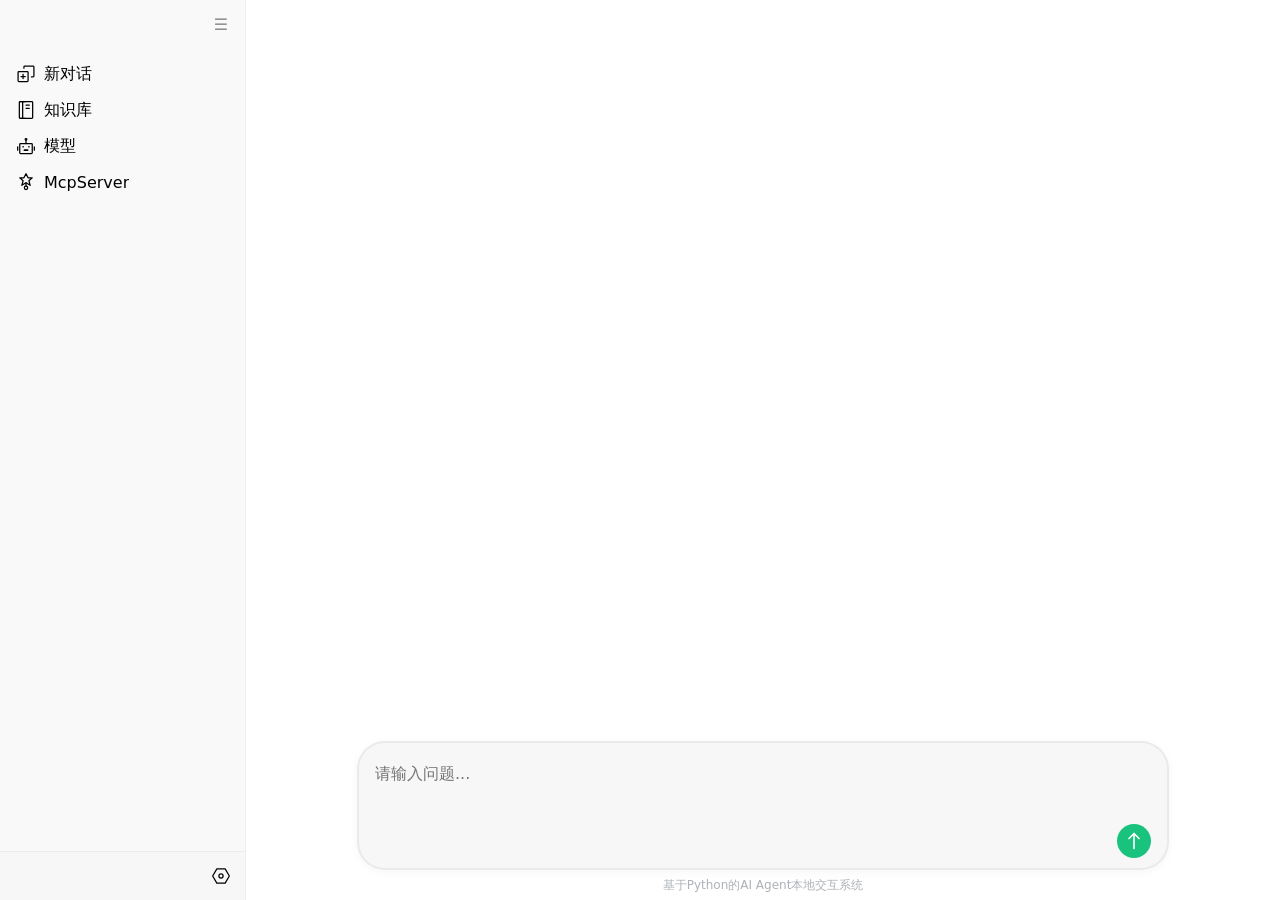
==== templates/index.html @ 68b1ca3c "优化部分前端显示" ====
<!DOCTYPE html>
<html lang="zh-CN">

<head>
    <meta charset="UTF-8">
    <meta name="viewport" content="width=device-width, initial-scale=1.0">
    <title>AI Agent本地交互系统</title>
    <style>
        body {
            margin: 0;
            font-family: system-ui, -apple-system, sans-serif;
            display: flex;
            height: 100vh;
            background: #f7f7f8;
            color: #333;
            justify-content: space-between
        }
    </style>
    
    <link rel="stylesheet" href="/static/css/index_chatset.css">
    <link rel="stylesheet" href="/static/css/index_sidebar.css">
    <link rel="stylesheet" href="/static/css/index_main.css">
    <link rel="stylesheet" href="/static/css/github-markdown.css">
    <script src="/static/js/axios.min.js"></script>
</head>

<body>

    <div class="global-setting-box" style="display: none; user-select: none;">
        <h2>全局设置</h2>
        <div id="chatset" style="flex-direction: column;">
            <div class="global-options-checkbox">
                <label class="switch">
                  <input type="checkbox" id="markdown-check">
                  <span class="slider">
                  </span>
                </label>
                Markdown渲染
            </div>
            <div class="global-options-checkbox">
                <label class="switch">
                  <input type="checkbox" id="moreinfo-check">
                  <span class="slider">
                  </span>
                </label>
                显示消息的token信息
            </div>
            <div class="global-options-checkbox">
                <label class="switch">
                  <input type="checkbox" id="knowledge-check">
                  <span class="slider">
                  </span>
                </label>
                使用本地知识库
            </div>
            <div class="global-options-checkbox">
                <label class="switch">
                  <input type="checkbox" id="tools-check">
                  <span class="slider">
                  </span>
                </label>
                使用McpServices
            </div>
            <a href="/terminal" target="_blank">打开控制台</a>
        </div>
        <div style=" position: absolute;bottom: 20px;right: 40px;display: flex;">
            <button id="setbox-cancel">返回</button>
        </div>
    </div>

    <div class="setting-box" style="display: none;">
        <h2>对话设置</h2>
        <div id="chatset">
            <div style="width: 400px;">
                <input type="text" id="session-id" style="display:none;">
                <div id="imageDiv">
                    <img id="displayImage" src="" alt="">
                </div>
                <input type="file" id="fileInput" name="image" style="display:none;" accept="image/*">
                <!-- 文本输入框 -->
                <div class="input-group">
                    <label for="task-name">名称</label>
                    <input id="task-name" type="text">
                </div>
                <!-- 多行输入框 -->
                <div class="input-group">
                    <label for="chat-input">系统提示</label>
                    <textarea id="system" maxlength="300"></textarea>
                </div>
            </div>
            <div
                style="width: 300px; padding-left: 10px; display: flex; flex-direction: column;  align-items: center; padding-top: 50px;">
                <!-- 文本输入框 -->
                <div class="input-group">
                    <label for="chat-model">模型</label>
                    <select id="chat-model" name="chat-model">

                    </select>
                </div>
    
                <div class="slider-group">
                    <div class="slider-title">上下文消息数量上限</div>
                    <div class="slider-box">
                        <input type="range" id="max-take" min="0" max="20" value="20" step="2" list="max-take-tick">
                        <datalist id="max-take-tick">
                            <option value="0"></option>
                            <option value="2"></option>
                            <option value="4"></option>
                            <option value="6"></option>
                            <option value="8"></option>
                            <option value="10"></option>
                            <option value="12"></option>
                            <option value="14"></option>
                            <option value="16"></option>
                            <option value="18"></option>
                            <option value="20"></option>
                        </datalist>
                        <input type="number" id="max-take-in" min="0" max="20" value="20" step="2">
                    </div>
                </div>
    
                <div class="slider-group">
                    <div class="slider-title">严谨与想象(Temperature)</div>
                    <div class="slider-box">
                        <input type="range" id="temperature" min="0" max="2" value="2" step="0.01" list="temperature-tick">
                        <datalist id="temperature-tick">
                            <option value="0.0" label="代码生成"></option>
                            <option value="1.0"></option>
                            <option value="1.3"></option>
                            <option value="1.5"></option>
                        </datalist>
                        <input type="number" id="temperature-in" min="0" max="2" value="2" step="0.01">
                    </div>
                </div>

                <div class="slider-group">
                    <div class="slider-title">Top P</div>
                    <div class="slider-box">
                        <input type="range" id="top-p" min="0" max="1" value="1" step="0.01">
                        <input type="number" id="top-p-in" min="0" max="1" value="1" step="0.01">
                    </div>
                </div>
            </div>
        </div>
        <div style=" position: absolute;bottom: 20px;right: 40px;display: flex;">
            <button id="setbox-cancel">取消</button>
            <button id="setbox-save">保存</button>
        </div>
    </div>

    <div class="model-setting-box" style="display: none;">
        <h2>模型设置
            <div style="padding-left: 200px;font-size: large; display: none" id="model-uuid"></div>
        </h2>
        <div id="chatset">
            <div style="width: 400px;">
                <div class="input-group">
                    <label for="model">模型</label>
                    <input id="model" type="text">
                </div>
                <div class="input-group">
                    <label for="base-url">模型地址</label>
                    <input id="base-url" type="text">
                </div>
                <div class="input-group">
                    <label for="api-key">apikey</label>
                    <input id="api-key" type="text">
                </div>
                <div class="input-group">
                    <label for="chat-input">系统提示</label>
                    <textarea id="system" maxlength="300"></textarea>
                </div>
            </div>
            <div style="width: 300px; padding-left: 10px; display: flex; flex-direction: column;  align-items: center; ">
                <div class="input-group" style="width: 200px;">
                    <label for="model-name">模型名称</label>
                    <input id="model-name" name="model-name" list="model-name-list">
                    <datalist id="model-name-list">
                        <option value="0"></option>
                        <option value="2"></option>
                    </datalist>
            
                </div>
                <div class="slider-group">
                    <div class="slider-title">上下文消息数量上限</div>
                    <div class="slider-box">
                        <input type="range" id="max-take" min="0" max="20" value="20" step="2" list="max-take-tick">
                        <datalist id="max-take-tick">
                            <option value="0"></option>
                            <option value="2"></option>
                            <option value="4"></option>
                            <option value="6"></option>
                            <option value="8"></option>
                            <option value="10"></option>
                            <option value="12"></option>
                            <option value="14"></option>
                            <option value="16"></option>
                            <option value="18"></option>
                            <option value="20"></option>
                        </datalist>
                        <input type="number" id="max-take-in" min="0" max="20" value="20" step="2">
                    </div>
                </div>
            
                <div class="slider-group">
                    <div class="slider-title">严谨与想象(Temperature)</div>
                    <div class="slider-box">
                        <input type="range" id="temperature" min="0" max="2" value="2" step="0.01" list="temperature-tick">
                        <datalist id="temperature-tick">
                            <option value="0.0" label="代码生成"></option>
                            <option value="1.0"></option>
                            <option value="1.3"></option>
                            <option value="1.5"></option>
                        </datalist>
                        <input type="number" id="temperature-in" min="0" max="2" value="2" step="0.01">
                    </div>
                </div>
            
                <div class="slider-group">
                    <div class="slider-title">Top P</div>
                    <div class="slider-box">
                        <input type="range" id="top-p" min="0" max="1" value="1" step="0.01">
                        <input type="number" id="top-p-in" min="0" max="1" value="1" step="0.01">
                    </div>
                </div>
            </div>
        </div>
        <div style=" position: absolute;bottom: 20px;right: 40px;display: flex;">
            <button id="setbox-cancel">取消</button>
            <button id="setbox-del">删除</button>
            <button id="setbox-save">保存</button>
        </div>
    </div>

    <div class="knowledge-setting-box" style="display: none;height: 500px;width: 450px;">
        <h2>知识库设置</h2>
        <div id="chatset" style="flex-direction: column;overflow-y: auto;">
            <div class="knowledge—list"> <div class="knowledge—list-content">1+1=2！</div> <button id="setbox-del">删除</button></div>
            <div class="knowledge—list"> <div class="knowledge—list-content">1+1=2！</div> <button id="setbox-del">删除</button></div>
            <div class="knowledge—list"> <div class="knowledge—list-content" contenteditable="true"> </div><button id="setbox-save">保存</button></div>
        </div>
        <div style=" position: absolute;bottom: 20px;right: 40px;display: flex;">
            <button id="setbox-cancel">取消</button>


        </div>
    </div>

    <div class="mcpserver-setting-box" style="display: none;height: 600px;width: 800px;">
        <h2>McpServers设置</h2>
        <div id="chatset" style="flex-direction: column;overflow-y: auto;padding-bottom: 10px;">
            <div id="mcp-tools-list">
                <!-- 动态加载的MCP工具列表 -->
            </div>
        </div>
        <div style="position: absolute;bottom: 20px;right: 40px;display: flex;">
            <button id="mcp-add-btn">添加服务器</button>
            <button id="mcp-reload-btn" style="display:none;">重新加载</button>
            <button id="setbox-cancel">关闭</button>
        </div>
    </div>

    <div class="mcp-add-server-box" style="display: none;height: 500px;width: 700px;">
        <h2>添加McpServers</h2>
        <div id="chatset" style="flex-direction: column;padding: 20px;padding-bottom: 80px;overflow-y: auto;overflow-x: hidden;">
            <div style="margin-bottom: 10px; color: #666; font-size: 13px;">
                请输入服务器配置JSON（示例格式）：
            </div>
            <div style="margin-bottom: 15px; padding: 10px; background: #f5f5f5; border-radius: 5px; font-size: 12px; font-family: monospace; color: #333; box-sizing: border-box;">
{<br>
&nbsp;&nbsp;"server-name": {<br>
&nbsp;&nbsp;&nbsp;&nbsp;"command": "uvx",<br>
&nbsp;&nbsp;&nbsp;&nbsp;"args": ["mcp-shell-server"],<br>
&nbsp;&nbsp;&nbsp;&nbsp;"env": {<br>
&nbsp;&nbsp;&nbsp;&nbsp;&nbsp;&nbsp;"KEY": "value"<br>
&nbsp;&nbsp;&nbsp;&nbsp;}<br>
&nbsp;&nbsp;}<br>
}
            </div>
            <textarea id="mcp-server-json" placeholder='输入JSON配置...' 
                style="width: 100%; height: 200px; padding: 10px; border: 1px solid #ccc; border-radius: 5px; font-family: monospace; font-size: 13px; resize: none; box-sizing: border-box;"></textarea>
        </div>
        <div style="position: absolute;bottom: 20px;right: 40px;display: flex;">
            <button id="mcp-add-cancel">取消</button>
            <button id="mcp-add-confirm">确认添加</button>
        </div>
    </div>

    <!-- 左侧侧栏 -->
    <div id="sidebar">
        <header>
            <div class="sidebar-btn-hover" id="toggle-btn">☰</div>
        </header>

        <div class="sidebar-component-library">
            <a id="new-chat" class="sidebar-btn-hover sidebar-entry" href="/chat/new">
                <div class="sidebar-entry-svg">
                    <svg width="20" height="20" viewBox="0 0 48 48" fill="none"
                        xmlns="http://www.w3.org/2000/svg">
                        <path d="M19 10V7C19 5.89543 19.8954 5 21 5H41C42.1046 5 43 5.89543 43 7V29C43 30.1046 42.1046 31 41 31H37"
                            stroke="#000000" stroke-width="3" stroke-linecap="round" stroke-linejoin="round" />
                        <rect x="5" y="18" width="24" height="24" rx="2" fill="none" stroke="#000000" stroke-width="3"
                            stroke-linecap="round" stroke-linejoin="round" />
                        <path d="M17 25V35" stroke="#000000" stroke-width="3" stroke-linecap="round" stroke-linejoin="round" />
                        <path d="M12 30H22" stroke="#000000" stroke-width="3" stroke-linecap="round" stroke-linejoin="round" />
                    </svg>
                </div>
                <div style="padding-left: 8px;"></div>
                <div class="sidebar-entry-txt">新对话</div>
            </a>

            <a id="knowledge-setting" class="sidebar-btn-hover sidebar-entry" href="/knowledge">
                <div class="sidebar-entry-svg">
                    <svg width="20" height="20" viewBox="0 0 48 48" fill="none" xmlns="http://www.w3.org/2000/svg"><path d="M8 6C8 4.89543 8.89543 4 10 4H38C39.1046 4 40 4.89543 40 6V42C40 43.1046 39.1046 44 38 44H10C8.89543 44 8 43.1046 8 42V6Z" fill="none" stroke="#000000" stroke-width="3" stroke-linejoin="round"/><path d="M16 4V44" stroke="#000000" stroke-width="3" stroke-linecap="round" stroke-linejoin="round"/><path d="M24 12H32" stroke="#000000" stroke-width="3" stroke-linecap="round" stroke-linejoin="round"/><path d="M24 20H32" stroke="#000000" stroke-width="3" stroke-linecap="round" stroke-linejoin="round"/><path d="M10 4H22" stroke="#000000" stroke-width="3" stroke-linecap="round" stroke-linejoin="round"/><path d="M10 44H22" stroke="#000000" stroke-width="3" stroke-linecap="round" stroke-linejoin="round"/></svg>
                </div>
                <div style="padding-left: 8px;"></div>
                <div class="sidebar-entry-txt">知识库</div>
            </a>

            <a id="model-setting" class="sidebar-btn-hover sidebar-entry" href="/model">
                <div class="sidebar-entry-svg">
                    <svg width="20" height="20" viewBox="0 0 48 48" fill="none"
                        xmlns="http://www.w3.org/2000/svg">
                        <rect x="9" y="18" width="30" height="24" rx="2" fill="none" stroke="#000000" stroke-width="3" />
                        <circle cx="17" cy="26" r="2" fill="#000000" />
                        <circle cx="31" cy="26" r="2" fill="#000000" />
                        <path
                            d="M20 32C18.8954 32 18 32.8954 18 34C18 35.1046 18.8954 36 20 36V32ZM28 36C29.1046 36 30 35.1046 30 34C30 32.8954 29.1046 32 28 32V36ZM20 36H28V32H20V36Z"
                            fill="#000000" />
                        <path d="M24 10V18" stroke="#000000" stroke-width="3" stroke-linecap="round" stroke-linejoin="round" />
                        <path d="M4 26V34" stroke="#000000" stroke-width="3" stroke-linecap="round" stroke-linejoin="round" />
                        <path d="M44 26V34" stroke="#000000" stroke-width="3" stroke-linecap="round" stroke-linejoin="round" />
                        <circle cx="24" cy="8" r="2" stroke="#000000" stroke-width="3" />
                    </svg>
                </div>
                <div style="padding-left: 8px;"></div>
                <div class="sidebar-entry-txt">模型</div>
            </a>

            <a id="mcpserver-setting" class="sidebar-btn-hover sidebar-entry" href="/mcpserver">
                <div class="sidebar-entry-svg">
                    <svg width="20" height="20" viewBox="0 0 48 48" fill="none" xmlns="http://www.w3.org/2000/svg">
                        <path d="M24 4L29 14H39L31 21L34 32L24 26L14 32L17 21L9 14H19L24 4Z" fill="none" stroke="#000000" stroke-width="3" stroke-linejoin="round"/>
                        <circle cx="24" cy="38" r="4" fill="none" stroke="#000000" stroke-width="3"/>
                        <path d="M24 34V26" stroke="#000000" stroke-width="3" stroke-linecap="round"/>
                    </svg>
                </div>
                <div style="padding-left: 8px;"></div>
                <div class="sidebar-entry-txt">McpServer</div>
            </a>
        </div>
        
        <div class="sidebar-component-library" id="chat-history-list">

        </div>

        <!-- 侧边栏页脚 -->
        <div id="sidebar-footer">
            <div class="footer-setting sidebar-btn-hover" id="global-setting">
                <svg width="20" height="20" viewBox="0 0 48 48" fill="none"
                    xmlns="http://www.w3.org/2000/svg">
                    <path d="M34.0003 41L44 24L34.0003 7H14.0002L4 24L14.0002 41H34.0003Z" fill="none" stroke="#000000" stroke-width="3"
                        stroke-linejoin="round" />
                    <path
                        d="M24 29C26.7614 29 29 26.7614 29 24C29 21.2386 26.7614 19 24 19C21.2386 19 19 21.2386 19 24C19 26.7614 21.2386 29 24 29Z"
                        fill="none" stroke="#000000" stroke-width="3" stroke-linejoin="round" />
                </svg>
            </div>

        </div>
    </div>

    <!-- 半透明遮罩 -->
    <div id="global-mask"></div>

    <!-- 主区域 -->
    <div id="main">
        <div id="chat-area">
            <div id="chat-in">

            </div>
            <div style="display: none;">
                <input id="max-take-now">
            </div>
        </div>
        <div id="input-box">
            <div id="input-area">
                <!-- 回到底部按钮 -->
                <button id="scroll-to-bottom-btn">
                    <svg width="24" height="24" viewBox="0 0 48 48" fill="none" xmlns="http://www.w3.org/2000/svg">
                        <path d="M24 44V4" stroke="currentColor" stroke-width="3" stroke-linecap="round" stroke-linejoin="round"/>
                        <path d="M36 32L24 44L12 32" stroke="currentColor" stroke-width="3" stroke-linecap="round" stroke-linejoin="round"/>
                    </svg>
                </button>
                <textarea id="chat-input" placeholder="请输入问题..." maxlength="1000"></textarea>

                <div id="send-down">
                    <button id="send-btn">
                        <svg width="20" height="20" viewBox="0 0 48 48" fill="none" xmlns="http://www.w3.org/2000/svg">
                        <path d="M24 6V42" stroke="#ffffff" stroke-width="4" stroke-linecap="round" stroke-linejoin="round" />
                        <path d="M12 18L24 6L36 18" stroke="#ffffff" stroke-width="4" stroke-linecap="round" stroke-linejoin="round" />
                        </svg>
                    </button>
                </div>
            </div>
            <div style="height: 30px;width: 100%;justify-content: center;display: flex;align-items: center; color: #adb2b8; font-size: 12px;">基于Python的AI Agent本地交互系统</div>
        </div>
    </div>

    <!-- 等待被加载组建 -->
    <div id="source" style="display: none;">
        <div class="csp">
            <div class="csp-c" id="csp-edit">
                <div class="sidebar-entry-svg csp-svg">
                    <?xml version="1.0" encoding="UTF-8"?><svg width="20" height="20" viewBox="0 0 48 48" fill="none"
                        xmlns="http://www.w3.org/2000/svg">
                        <path fill-rule="evenodd" clip-rule="evenodd" d="M24 24V19L39 4L44 9L29 24H24Z" fill="none"
                            stroke="#000000" stroke-width="3" stroke-linecap="round" stroke-linejoin="round" />
                        <path
                            d="M16 24H9C6.23858 24 4 26.2386 4 29C4 31.7614 6.23858 34 9 34H39C41.7614 34 44 36.2386 44 39C44 41.7614 41.7614 44 39 44H18"
                            stroke="#000000" stroke-width="3" stroke-linecap="round" stroke-linejoin="round" />
                    </svg>
                </div>
                编辑
            </div>
        
            <div class="csp-c" id="csp-put">
                <div class="sidebar-entry-svg csp-svg">
                    <?xml version="1.0" encoding="UTF-8"?><svg width="20" height="20" viewBox="0 0 48 48" fill="none"
                        xmlns="http://www.w3.org/2000/svg">
                        <path d="M42 27C42 33 38 43 24 43C10 43 6 33 6 27" stroke="#000000" stroke-width="3"
                            stroke-linecap="round" stroke-linejoin="round" />
                        <path d="M24.0078 5.10059V33.0001" stroke="#000000" stroke-width="3" stroke-linecap="round"
                            stroke-linejoin="round" />
                        <path d="M12 17L24 5L36 17" stroke="#000000" stroke-width="3" stroke-linecap="round"
                            stroke-linejoin="round" />
                    </svg>
                </div>
                导出
            </div>
        
            <div class="csp-c" id="csp-del">
                <div class="sidebar-entry-svg csp-svg">
                    <?xml version="1.0" encoding="UTF-8"?><svg width="20" height="20" viewBox="0 0 48 48" fill="none"
                        xmlns="http://www.w3.org/2000/svg">
                        <path d="M9 10V44H39V10H9Z" fill="none" stroke="#ff0000" stroke-width="3" stroke-linejoin="round" />
                        <path d="M20 20V33" stroke="#ff0000" stroke-width="3" stroke-linecap="round" stroke-linejoin="round" />
                        <path d="M28 20V33" stroke="#ff0000" stroke-width="3" stroke-linecap="round" stroke-linejoin="round" />
                        <path d="M4 10H44" stroke="#ff0000" stroke-width="3" stroke-linecap="round" stroke-linejoin="round" />
                        <path d="M16 10L19.289 4H28.7771L32 10H16Z" fill="none" stroke="#ff0000" stroke-width="3"
                            stroke-linejoin="round" />
                    </svg>
                </div>
                删除
            </div>
        </div>

        <div class="c-system">
            SYSTEM:<div class="content" contenteditable="true"></div>
        </div>

        <div class="c-user">
            <div class="content"></div>
            <div class="user-group">
                <div class="copy sidebar-btn-hover" aria-label="复制">
                    <svg width="20" height="20" viewBox="0 0 48 48" fill="none" xmlns="http://www.w3.org/2000/svg">
                        <path
                            d="M13 12.4316V7.8125C13 6.2592 14.2592 5 15.8125 5H40.1875C41.7408 5 43 6.2592 43 7.8125V32.1875C43 33.7408 41.7408 35 40.1875 35H35.5163"
                            stroke="#5d5d5d" stroke-width="3" stroke-linecap="round" stroke-linejoin="round" />
                        <path
                            d="M32.1875 13H7.8125C6.2592 13 5 14.2592 5 15.8125V40.1875C5 41.7408 6.2592 43 7.8125 43H32.1875C33.7408 43 35 41.7408 35 40.1875V15.8125C35 14.2592 33.7408 13 32.1875 13Z"
                            fill="none" stroke="#5d5d5d" stroke-width="3" stroke-linejoin="round" />
                    </svg>
                </div>
                <div class="user-edit sidebar-btn-hover" aria-label="编辑">
                    <svg width="20" height="20" viewBox="0 0 48 48" fill="none" xmlns="http://www.w3.org/2000/svg">
                        <path d="M7 42H43" stroke="#5d5d5d" stroke-width="3" stroke-linecap="round" stroke-linejoin="round" />
                        <path d="M11 26.7199V34H18.3172L39 13.3081L31.6951 6L11 26.7199Z" fill="none" stroke="#5d5d5d"
                            stroke-width="3" stroke-linejoin="round" />
                    </svg>
                </div>
            </div>
        </div>

        <div class="c-assistant">
            <div class="content markdown-body"></div>
            <div class="assistant-more-info"></div>
            <div class="assistant-group">
                <div class="copy sidebar-btn-hover" aria-label="复制">
                    <svg width="20" height="20" viewBox="0 0 48 48" fill="none" xmlns="http://www.w3.org/2000/svg">
                        <path
                            d="M13 12.4316V7.8125C13 6.2592 14.2592 5 15.8125 5H40.1875C41.7408 5 43 6.2592 43 7.8125V32.1875C43 33.7408 41.7408 35 40.1875 35H35.5163"
                            stroke="#5d5d5d" stroke-width="3" stroke-linecap="round" stroke-linejoin="round" />
                        <path
                            d="M32.1875 13H7.8125C6.2592 13 5 14.2592 5 15.8125V40.1875C5 41.7408 6.2592 43 7.8125 43H32.1875C33.7408 43 35 41.7408 35 40.1875V15.8125C35 14.2592 33.7408 13 32.1875 13Z"
                            fill="none" stroke="#5d5d5d" stroke-width="3" stroke-linejoin="round" />
                    </svg>
                </div>
                <div class="try-again sidebar-btn-hover" aria-label="重试">
                    <svg width="20" height="20" viewBox="0 0 48 48" fill="none" xmlns="http://www.w3.org/2000/svg">
                        <path d="M42 8V24" stroke="#5d5d5d" stroke-width="3" stroke-linecap="round" stroke-linejoin="round" />
                        <path d="M6 24L6 40" stroke="#5d5d5d" stroke-width="3" stroke-linecap="round" stroke-linejoin="round" />
                        <path
                            d="M42 24C42 14.0589 33.9411 6 24 6C18.9145 6 14.3216 8.10896 11.0481 11.5M6 24C6 33.9411 14.0589 42 24 42C28.8556 42 33.2622 40.0774 36.5 36.9519"
                            stroke="#5d5d5d" stroke-width="3" stroke-linecap="round" stroke-linejoin="round" />
                    </svg>
                </div>
            </div>
        </div>

        <div class="tools-call-box">
            <div>tools-call</div>
            <div class="tools-call-name">工具名：<div class="tools-content"></div>
            </div>
            <div class="tools-call-id">分配id：<div class="tools-content"></div>
            </div>
            <div class="tools-call-params">参数：<div class="tools-content"></div>
            </div>
            <div class="tools-call-return">工具响应：<div class="tools-content"></div>
            </div>
            <div class="tools-call-actions">
                <button class="btn-cancel">撤销</button>
                <button class="btn-confirm">批准</button>
            </div>
            <button class="tools-toggle-btn">展开</button>
        </div>

        <div id="chat-tree">
            <div class="check-button sidebar-btn-hover" >
                <svg width="20" height="20" viewBox="0 0 48 48" fill="none" xmlns="http://www.w3.org/2000/svg">
                    <path d="M31 36L19 24L31 12" stroke="#000000" stroke-width="3" stroke-linecap="round"
                        stroke-linejoin="round" />
                </svg>
            </div>
        
            <div id="check-content"></div>
        
            <div class="check-button sidebar-btn-hover">
                <svg width="20" height="20" viewBox="0 0 48 48" fill="none" xmlns="http://www.w3.org/2000/svg">
                    <path d="M19 12L31 24L19 36" stroke="#000000" stroke-width="3" stroke-linecap="round"
                        stroke-linejoin="round" />
                </svg>
            </div>
        </div>

        <div id="edit-msg-box">
            <textarea id="edit-msg"></textarea>
            <div class="edit-buttons">
                <div class="edit-cancel">取消</div>
                <div class="edit-send">发送</div>
            </div>
        </div>

    </div>

    <div id="tips"></div>

    <script type="module" src="/static/js/index_main.js"></script>

    <script type="module" src="/static/js/index_take_box.js"></script>

    <script type="module" src="/static/js/index_sidebar.js"></script>

<script>

</script>





</body>

</html>
---- static/css/index_chatset.css ----
.slider-group {
    margin: 10px 0;
}
.slider-title {
    font-size: 14px;
    margin-bottom: 6px;
    color: #333;
}
.slider-box {
    display: flex;
    align-items: center;
    gap: 10px;
}
.slider-box input[type="number"] {
    border-radius: 4px;
    border: 1px solid rgba(0, 0, 0, 0.1);
    width: 50px;
    padding: 4px;
    font-size: 14px;
}
.slider-box input[type="number"]::-webkit-inner-spin-button,
.slider-box input[type="number"]::-webkit-outer-spin-button {
    -webkit-appearance: none;
    margin: 0;
}
/* 滑条通用样式 */
.slider-box input[type="range"] {
    width: 180px;
    height: 6px;
}
.model-setting-box,
.knowledge-setting-box,
.mcpserver-setting-box,
.mcp-add-server-box,
.global-setting-box,
.setting-box {
    opacity: 0;
    position: fixed;
    top: 50%;
    /* 垂直方向中心 */
    left: 50%;
    /* 水平方向中心 */
    transform: translate(-50%, -50%);
    /* 把元素自身宽高的一半向上和向左移动，实现真正居中 */
    z-index: 1003;
    height: 450px;
    width: 700px;
    padding: 22px 24px;
    border-radius: 24px;
    box-shadow: 0 2px 4px rgba(0, 0, 0, 0.2);
    background: #ffffff;
}
/* 为body添加背景 */
body::before {
    content: '';
    position: fixed;
    top: 0;
    left: 0;
    width: 100%;
    height: 100%;
    background: rgba(0, 0, 0, 0.3);
    backdrop-filter: blur(2px);
        /* 可选：添加模糊效果 */
    z-index: -1;
}

body.mask::before {
    z-index: 1002;
}
.model-setting-box h2,
.knowledge-setting-box h2,
.mcpserver-setting-box h2,
.mcp-add-server-box h2,
.global-setting-box h2,
.setting-box h2 {
    display: flex;
    margin-top: 0;
    padding-bottom: 4px;
}
.model-setting-box button,
.knowledge-setting-box button,
.mcpserver-setting-box button,
.mcp-add-server-box button,
.global-setting-box button,
.setting-box button {
    margin-left: 20px;
    float: right;
    background-color: #19c37d;
    color: white;
    border: none;
    border-radius: 6px;
    padding: 6px 8px;
    font-size: 18px;
}

.model-setting-box button:hover,
.knowledge-setting-box button:hover,
.mcpserver-setting-box button:hover,
.mcp-add-server-box button:hover,
.global-setting-box button:hover,
.setting-box button:hover {
    background: #13a06b;
}
#chatset {
    display: flex;
    height: 80%;
}
#imageDiv {
    margin: auto;
    width: 80px;
    height: 80px;
    margin-bottom: 15px;
    border: 1px solid #ccc;
    border-radius: 50px;
    display: flex;
    justify-content: center;
    align-items: center;
    cursor: pointer;
    overflow: hidden;
}
#imageDiv img {
    max-width: 100%;
    max-height: 100%;
    object-fit: cover;
}
/* 通用输入块 */
.input-group {
    position: relative;
    border: 1px solid #ccc;
    border-radius: 8px;
    padding: 18px 12px 10px;
    margin-bottom: 20px;
    background: #fff;
}
/* 标签 */
.input-group label {
    position: absolute;
    top: -0.6em;
    left: 12px;
    padding: 0 6px;
    background: #fff;
    font-size: 14px;
    color: #333;
}
/* 输入框 */
.input-group input,
.input-group textarea {
    width: 100%;
    font-size: 16px;
    border: none;
    outline: none;
    background: transparent;
    resize: none;
    line-height: 1.6;
}
.input-group #chat-model {
    width: 200px;
    font-size: 16px;
    border: none;
    outline: none;
    background: transparent;
    resize: none;
    line-height: 1.6;
}
.input-group textarea {
    min-height: 120px;
    max-height: 300px;
    overflow-y: auto;
}
/* 滚动条美化 */
.input-group textarea::-webkit-scrollbar,
.knowledge—list::-webkit-scrollbar {
    width: 6px;
    background: transparent;
}
.input-group textarea::-webkit-scrollbar-thumb,
.knowledge—list::-webkit-scrollbar-thumb {
    background: #d1d5db;
    border-radius: 6px;
}
.input-group textarea::-webkit-scrollbar-thumb:hover,
.knowledge—list::-webkit-scrollbar-thumb:hover {
    background: #b0b3b8;
}

#setbox-del{
    color: white;
    background-color: rgba(255, 0, 0, 0.7);
}
#setbox-del:hover{
    background-color: rgba(151, 0, 0, 0.7);
}

.knowledge—list{
    display: flex;
    width: 400px;
    align-items: center;
    padding: 8px 0 8px 30px;
    margin-bottom: 5px;
}
.knowledge—list:hover{
    box-shadow: rgba(0,0,0,.1)0 2px 8px 0;
}

.knowledge—list-content{
    width: 75%;
    overflow-x: auto;
}

.knowledge—list-content{
    font-size: 18px;
    white-space: nowrap;
    overflow-x: auto;
}

.knowledge—list-content::-webkit-scrollbar {
    display: none;
}

/* 开关容器 */
.switch {
  position: relative;
  display: inline-block;
  width: 45px;
  height: 22px;
}

/* 隐藏原生复选框 */
.switch input {
  opacity: 0;
  width: 0;
  height: 0;
}

/* 滑块背景 */
.switch .slider {
  position: absolute;
  cursor: pointer;
  top: 0;
  left: 0;
  right: 0;
  bottom: 0;
  background-color: #ccc;
  transition: 0.4s;
  border-radius: 34px;
}

/* 滑块小圆点 */
.switch .slider::before {
  position: absolute;
  content: "";
  height: 18px;
  width: 18px;
  left: 2px;
  bottom: 2px;
  background-color: white;
  transition: 0.3s;
  border-radius: 50%;
}

/* 选中状态样式 */
.switch input:checked + .slider {
  background-color: #4caf50;
}

.switch input:checked + .slider::before {
  transform: translateX(23px);
}

.global-options-checkbox{
    margin-bottom: 10px;
}

/* MCP服务器设置框滚动条样式 */
.mcpserver-setting-box #chatset,
.mcp-add-server-box #chatset {
    overflow-y: scroll;
    scrollbar-gutter: stable;
}

.mcpserver-setting-box #chatset::-webkit-scrollbar,
.mcp-add-server-box #chatset::-webkit-scrollbar {
    width: 8px;
}

.mcpserver-setting-box #chatset::-webkit-scrollbar-track,
.mcp-add-server-box #chatset::-webkit-scrollbar-track {
    background: transparent;
}

.mcpserver-setting-box #chatset::-webkit-scrollbar-thumb,
.mcp-add-server-box #chatset::-webkit-scrollbar-thumb {
    background: #d1d5db;
    border-radius: 4px;
}

.mcpserver-setting-box #chatset::-webkit-scrollbar-thumb:hover,
.mcp-add-server-box #chatset::-webkit-scrollbar-thumb:hover {
    background: #b0b3b8;
}

/* 火狐浏览器滚动条样式 */
.mcpserver-setting-box #chatset,
.mcp-add-server-box #chatset {
    scrollbar-width: thin;
    scrollbar-color: #d1d5db transparent;
}
---- static/css/index_sidebar.css ----
/* 侧栏 */
#sidebar {
    flex-shrink: 0;
    text-align: center;
    border-right: 1px solid rgba(0, 0, 0, .04);
    width: 245px;
    background: #F9F9F9;
    color: #000000;
    display: flex;
    flex-direction: column;
    transition: width 0.25s ease;
    user-select: none;
}

#sidebar.collapsed {
    width: 50px;
}

#sidebar header {
    padding: 6px;
    font-weight: bold;
    text-align: center;
    height: 36px;
}

#sidebar button {
    background: none;
    border: none;
    color: #000000;
    padding: 0.75rem 1rem;
    text-align: left;
    cursor: pointer;
    width: 100%;
}

#sidebar button:hover {
    background: #2a2b32;
}

.sidebar-component-library a {
    text-decoration: none;
    color: inherit;
    outline: none;
}

#toggle-btn {
    float: right;
    align-items: center;
    border: 0 solid rgba(13, 13, 13, .05);
    border-radius: 8px;
    color: #8f8f8f;
    cursor: w-resize;
    display: inline-flex;
    font-size: 16px;
    height: 36px;
    justify-content: center;
    min-block-size: auto;
    min-height: auto;
    min-inline-size: auto;
    min-width: auto;
    padding: 0;
    tab-size: 4;
    text-decoration: #8f8f8f;
    text-size-adjust: 100%;
    text-wrap-mode: nowrap;
    width: 36px;
    transform: rotate(0deg);
    transition: transform 0.3s;
}

.collapsed #toggle-btn{
    transform: rotate(-90deg);
    transition: transform 0.3s;
}

.sidebar-btn-hover:hover {
    background-color: rgba(0, 0, 0, .06);
}

.sidebar-component-library {
    padding: 8px 0 12px 0;
    text-align: center;

}

.sidebar-entry {
    margin: 0 6px 0 6px;
    padding: 6px 10px 6px 10px;
    border-radius: 10px;
    user-select: none;
    height: 24px;
    display: flex;
    align-items: center;
}

.sidebar-entry-txt {
    text-align: left;
    white-space: nowrap;
    opacity: 1;
    max-width: 200px;
    transition: opacity 0.3s, max-width 0.3s;
    overflow: hidden;
    display: inline-block;
    /* 保持布局不影响SVG */
}

#sidebar.collapsed .sidebar-entry-txt {
    opacity: 0;
    max-width: 0;
    pointer-events: none;
}

#sidebar.collapsed #chat-history-list {
    display: none;
}

.sidebar-entry-svg {
    display: flex;
    align-items: center;
    justify-content: center;
    height: 24px;
    /* 与.sidebar-entry高度一致 */
}

/* index-sidebar.css */

#sidebar.overlay {
    position: fixed;
    left: 0;
    top: 0;
    height: 100vh;
    width: 245px;
    z-index: 1001;
    box-shadow: 2px 0 12px rgba(0, 0, 0, 0.12);
    background: #F9F9F9;
    transition: width 0.25s, left 0.25s;
}

/* 半透明遮罩 */
#global-mask {
    position: fixed;
    left: 0;
    top: 0;
    width: 100vw;
    height: 100vh;
    background: rgba(0, 0, 0, 0.35);
    z-index: 1000;
    display: none;
    /* 新增样式 */
    display: flex;
    align-items: center;
    justify-content: center;
    color: white;
    font-size: 24px;
    text-align: center;
}

/* 小屏时侧边栏覆盖主区域 */
@media (max-width: 780px) {
    #sidebar {
        position: fixed;
        left: 0;
        top: 0;
        height: 100vh;
        z-index: 1001;
    }
    #main {
        margin-left: 50px;
    }
   
}

#chat-history-list{
    overflow-y: auto;
}

#chat-history-list a{
    justify-content: space-between;
}

/* 默认隐藏滚动条 */
#chat-history-list::-webkit-scrollbar {
    width: 0;
    background: transparent;
    transition: width 0.2s;
}

/* 鼠标移入时显示滚动条 */
#chat-history-list.show-scrollbar::-webkit-scrollbar {
    width: 6px;
    background: transparent;
    transition: width 0.2s;
}

#chat-history-list::-webkit-scrollbar-thumb {
    background: #d1d5db;
    border-radius: 6px;
}

#chat-history-list::-webkit-scrollbar-thumb:hover {
    background: #b0b3b8;
}


.chat-setting{
    width: 24px;
    border-radius: 24px;
    transition: background-color 0.2s;
}

.chat-setting:hover{
    background-color: rgba(0, 0, 0, .1);
}

.csp {
    opacity: 0;
    height: 120px;
    width: 116px;
    background-color: white;
    border-radius: 12px;
    border: 1px solid rgba(0, 0, 0, 0.08);
    padding: 4px;
    box-shadow: 0 2px 4px rgba(0, 0, 0, 0.1);
}

.active {
    opacity: 1;
    transition: opacity 0.2s;
}

.fade-out {
    opacity: 0;
    transition: opacity 0.15s;
}



.csp-c {
    display: flex;
    height: 24px;
    border-radius: 8px;
    padding: 8px 10px 8px 10px;
    align-items: center;
}

.csp-c:hover {
    background-color: rgba(0, 0, 0, .06);
}

#csp-del {
    color: red;
}

#csp-del:hover {
    background-color: rgba(255, 0, 0, 0.06);
}

.csp-svg {
    padding-right: 8px;
}


#sidebar-footer {
    padding: 6px;
    font-weight: bold;
    text-align: center;
    height: 36px;
    margin-top: auto;
    /* 关键，让页脚自动贴底 */
    background: #f7f7f8;
    border-top: 1px solid #ececec;
}

.footer-setting{
    float: right;
    align-items: center;
    background-color: transparent;
    border: 0 solid rgba(13, 13, 13, .05);
    border-radius: 8px;
    color: #8f8f8f;
    display: flex;
    font-size: 16px;
    height: 36px;
    justify-content: center;
    padding: 0;
    text-decoration: #8f8f8f;
    text-size-adjust: 100%;
    text-wrap-mode: nowrap;
    width: 36px;
}

.tasking {
    background-color: rgba(0, 0, 0, .09);
}
---- static/css/index_main.css ----
/* 主区域整体布局 */
#main {
    flex: 1;
    display: flex;
    flex-direction: column;
    background: #ffffff;
    position: relative;
    
}

/* 聊天区可滚动 */
#chat-area {
    flex: 1;
    overflow-y: auto;
    box-sizing: border-box;
    width: 100%;
    margin-right: 50px;
    overflow-y: auto;
    scrollbar-gutter: stable both-edges;
    /* 始终预留滚动条宽度，避免内容抖动 */
}

#chat-area::-webkit-scrollbar {
    width: 8px;
    background: transparent;
}

#chat-area::-webkit-scrollbar-thumb {
    background: #d1d5db;
    border-radius: 6px;
}

#chat-area::-webkit-scrollbar-thumb:hover {
    background: #b0b3b8;
}

#chat-in {
        /* 预留滚动条宽度 */
    width: 80%;
    max-width: 800px;
    margin: auto;

    /* 保持文字不压缩，自动换行 */
    word-break: break-word;
    /* 防止超长单词撑破容器 */
    margin-bottom: 100px;

}

#input-box{
    width: 100%;
    white-space: pre-wrap;
    word-break: break-word;
    display: flex;
    flex-wrap: wrap;
    margin-top: -30px;
}


/* 输入区固定底部居中 */
#input-area {
    position: relative; /* 为绝对定位的按钮提供定位上下文 */
    z-index: 999;
    margin: auto;
    width: 80%;
    display: flex;
    flex-wrap: wrap;
    gap: 8px;
    background: #f7f7f8;
    border:solid 2px;
    border-radius: 28px;
    border-color: rgba(13, 13, 13, .05);
    box-shadow: 0 2px 8px rgba(0, 0, 0, 0.04);
    padding: 12px 16px;
    align-items: stretch;
    max-width: 776px;

}

/* 输入框占满剩余空间 */
#chat-input {
    width: 100%;
    flex: 1;
    border: none;
    outline: none;
    font-size: 16px;
    background: transparent;
    resize: none;
    min-height: 30px;
    max-height: 320px;
    /* 最大高度 */
    overflow-y: auto;
    line-height: 1.6;
    padding: 6px 0;
    box-sizing: border-box;
    transition: max-height 0.2s;
    font-family: inherit;
}


#send-btn {
    margin-left: auto;
        /* 推到最右 */
    display: flex;
    align-items: center;
    justify-content: center;
    height: 34px;
    width: 34px;
    background: #19c37d;
    color: #fff;
    border: none;
    border-radius: 20px;
    font-size: 16px;
    cursor: pointer;
    transition: background 0.2s;
}

#send-btn:hover {
    background: #13a06b;
}


#send-down {
    display: flex;
    height: 30px;
    width: 100%;
    align-items: center;
}


#chat-input::-webkit-scrollbar {
    width: 6px;
    background: transparent;
}

#chat-input::-webkit-scrollbar-thumb {
    background: #d1d5db;
    border-radius: 6px;
}

#chat-input::-webkit-scrollbar-thumb:hover {
    background: #b0b3b8;
}



.c-user{
    margin-bottom: 20px;
    display: flex;
    flex-direction: column;
    align-items: flex-end;
    width: 100%;
    line-height: 24px;
}

.c-system{
    margin: 20px 10px 40px 10px;
    display: flex;
    flex-direction: column;
    font-weight: bold;
    background-color: rgba(233, 233, 233, .5);
    border-radius: 18px;
    padding: 12px 16px;
}

.c-system .content{
    margin-top: 5px;
    font-weight:lighter;
    padding: 10px 15px;
    border-radius: 20px;
}

.c-system .content:hover {
    box-shadow: 0 2px 8px rgba(0, 0, 0, 0.1);
}

.c-assistant {
    margin-bottom: 20px;
    display: flex;
    flex-direction: column;
    line-height: 28px;
    width: 100%;
}

.c-user .content{
    background-color: rgba(233, 233, 233, .5);
    padding: 8px 12px;
    border-radius: 18px;
    max-width: 70%;
    
}

.c-assistant .content{
    padding-left: 5px;
    margin-bottom: 10px;
    max-width: 100%;
}

.c-assistant .assistant-more-info{
    color: #adb2b8;
    font-size: 14px;
    padding-left: 5px;
}


.assistant-group{
    display: flex;
    user-select: none;
}

.user-group{
    user-select: none;
    margin-top: 5px;
    display: flex;
    opacity: 0;
    transition: opacity 0.1s ease 0.1s;
}

.c-user:hover .user-group{
    opacity: 1;
    transition: opacity 0.1s ease 0.05s;
}

#tips {
    position: absolute;
    background: #333;
    color: #fff;
    padding: 4px 8px;
    border-radius: 4px;
    font-size: 12px;
    white-space: nowrap;
    opacity: 0;
    pointer-events: none;
    z-index: 1001;
    font-weight: bold;
}

.user-edit,
.try-again,
.copy{
    height: 30px;
    width: 30px;
    display: flex;
    align-items: center;
    justify-content: center;
    border-radius: 8px;
}



.tools-call-box {
    position: relative;
    max-height: 60px;      /* 默认固定高度 */
    overflow: hidden;        /* 超出隐藏 */
    width: 350px;
    padding: 12px;
    border: 1px solid #ccc;
    border-radius: 8px;
    background: #fafafa;
    font-family: "Microsoft YaHei", sans-serif;
    padding-bottom: 20px;
}

/* 顶部标题 */
.tools-call-box> :first-child {
    font-weight: bold;
    font-size: 16px;
    margin-bottom: 10px;
}

/* 每一项（工具名 / id / 参数）整体占一行 */
.tools-call-return,
.tools-call-name,
.tools-call-id,
.tools-call-params {
    margin-bottom: 8px;
    font-size: 14px;
}

.tools-call-return {
    display: none;
}


/* 内容部分单独换行显示 */
.tools-call-return .tools-content,
.tools-call-name .tools-content,
.tools-call-id .tools-content,
.tools-call-params .tools-content {
    display: inline-block;
    margin-left: 8px;
    font-weight: normal;
    color: #333;
}

/* 传入数据的 JSON 内容独占一行 */
.tools-call-return .tools-content,
.tools-call-params .tools-content {
    display: block;
    background: #f0f0f0;
    border-radius: 4px;
    padding: 4px 6px;
    font-family: monospace;
    white-space: pre-wrap;
    margin-top: 4px;
}

.tools-call-id {
    display: none;
}

/* 按钮区域 */
.tools-call-actions {
    display: none;
    justify-content: flex-end;
    gap: 10px;
    margin-top: 12px;
}

.tools-call-actions button {
    padding: 6px 14px;
    border: none;
    border-radius: 4px;
    cursor: pointer;
    font-size: 14px;
}

/* 展开状态 */
.tools-call-box.expanded {
    max-height: 10000px; /* 展开显示全部，可根据实际内容调大 */
}

/* 按钮固定右下角 */
.tools-toggle-btn {
    position: absolute;
    right: 10px;
    bottom: 10px;
    background: #eee;
    padding: 2px 6px;
    cursor: pointer;
    font-size: 12px;
    border-radius: 4px;
    user-select: none;
}

.btn-cancel {
    background-color: #f44336;
    /* 主体红色 */
    color: white;
    /* 字体白色更清晰 */
}

.btn-cancel:hover {
    background-color: #e53935;
    /* 悬停时略深一点 */
}

.btn-confirm {
    background-color: #4caf50;
    color: white;
}

.btn-confirm:hover {
    background-color: #43a047;
}



#chat-tree{

    display: flex;
}
.check-button{
    height: 30px;
    width: 24px;
    display: flex;
    align-items: center;
    justify-content: center;
    border-radius: 8px;
}
#check-content{
    font-weight: bold;
    height: 30px;
    margin: 0 4px;
    display: flex;
    align-items: center;
    justify-content: center;
    border-radius: 8px;
}

#edit-msg-box{
    width: 450px;
    height: 170px;
    border-radius: 20px;
    border: solid 2px rgba(13, 13, 13, .1);
    display: flex;
    flex-wrap: wrap;
    flex-direction: column;
}
#edit-msg-box #edit-msg{
    margin-top: 15px;
    padding: 0 20px;
    overflow-y: auto;
    width: 100%;
    flex: 1;
    outline: none;
    font-size: 16px;
    background: transparent;
    resize: none;
    min-height: 30px;
    max-height: 110px;
    line-height: 1.2;
    box-sizing: border-box;
    transition: max-height 0.2s;
    border: none;
}
#edit-msg-box #edit-msg::-webkit-scrollbar {
    width: 6px;
    background: transparent;
}

#edit-msg-box #edit-msg::-webkit-scrollbar-thumb {
    background: #d1d5db;
    border-radius: 6px;
}

#edit-msg-box #edit-msg::-webkit-scrollbar-thumb:hover {
    background: #b0b3b8;
}
.edit-buttons{
    margin-top: 3px;
    display: flex;
    justify-content: flex-end;
    user-select: none;
}
.edit-cancel,
.edit-send{
    border: solid 1px rgba(13, 13, 13,0.1);
    padding: 6px 8px;
    border-radius: 30px;
    margin-right: 20px;
}
.edit-send{
    color: white;
    background-color: #19c37d;
}
.edit-send:hover{
    background-color: #13a06b;
}
.edit-cancel:hover{
    background-color: #f2f2f2;
}

/* 回到底部按钮 - 相对于输入框定位 */
#scroll-to-bottom-btn {
    position: absolute;
    top: -60px; /* 按钮一半在输入框上方 */
    right: 16px; /* 距离右边缘 */
    width: 40px;
    height: 40px;
    border-radius: 50%;
    background-color: #ffffff;
    color: #000000;
    border: 2px solid rgba(13, 13, 13, 0.1);
    cursor: pointer;
    display: flex;
    align-items: center;
    justify-content: center;
    box-shadow: 0 2px 8px rgba(0, 0, 0, 0.15);
    transition: all 0.3s ease;
    z-index: 1000; /* 确保在输入框上方 */
    opacity: 0;
    pointer-events: none;
}

#scroll-to-bottom-btn.show {
    opacity: 1;
    pointer-events: auto;
}

#scroll-to-bottom-btn:hover {
    background-color: #dfdfdf;
    transform: translateY(-2px);
    box-shadow: 0 4px 12px rgba(0, 0, 0, 0.2);
}

#scroll-to-bottom-btn:active {
    transform: translateY(0);
}

#scroll-to-bottom-btn svg {
    width: 20px;
    height: 20px;
}
---- static/css/github-markdown.css ----
.markdown-body {
  --base-size-4: 0.25rem;
  --base-size-8: 0.5rem;
  --base-size-16: 1rem;
  --base-size-24: 1.5rem;
  --base-size-40: 2.5rem;
  --base-text-weight-normal: 400;
  --base-text-weight-medium: 500;
  --base-text-weight-semibold: 600;
  --fontStack-monospace: ui-monospace, SFMono-Regular, SF Mono, Menlo, Consolas, Liberation Mono, monospace;
  --fgColor-accent: Highlight;
}
@media (prefers-color-scheme: dark) {
  .markdown-body, [data-theme="dark"] {
    /* dark */
    color-scheme: dark;
    --focus-outlineColor: #1f6feb;
    --fgColor-default: #f0f6fc;
    --fgColor-muted: #9198a1;
    --fgColor-accent: #4493f8;
    --fgColor-success: #3fb950;
    --fgColor-attention: #d29922;
    --fgColor-danger: #f85149;
    --fgColor-done: #ab7df8;
    --bgColor-default: #0d1117;
    --bgColor-muted: #151b23;
    --bgColor-neutral-muted: #656c7633;
    --bgColor-attention-muted: #bb800926;
    --borderColor-default: #3d444d;
    --borderColor-muted: #3d444db3;
    --borderColor-neutral-muted: #3d444db3;
    --borderColor-accent-emphasis: #1f6feb;
    --borderColor-success-emphasis: #238636;
    --borderColor-attention-emphasis: #9e6a03;
    --borderColor-danger-emphasis: #da3633;
    --borderColor-done-emphasis: #8957e5;
    --color-prettylights-syntax-comment: #9198a1;
    --color-prettylights-syntax-constant: #79c0ff;
    --color-prettylights-syntax-constant-other-reference-link: #a5d6ff;
    --color-prettylights-syntax-entity: #d2a8ff;
    --color-prettylights-syntax-storage-modifier-import: #f0f6fc;
    --color-prettylights-syntax-entity-tag: #7ee787;
    --color-prettylights-syntax-keyword: #ff7b72;
    --color-prettylights-syntax-string: #a5d6ff;
    --color-prettylights-syntax-variable: #ffa657;
    --color-prettylights-syntax-brackethighlighter-unmatched: #f85149;
    --color-prettylights-syntax-brackethighlighter-angle: #9198a1;
    --color-prettylights-syntax-invalid-illegal-text: #f0f6fc;
    --color-prettylights-syntax-invalid-illegal-bg: #8e1519;
    --color-prettylights-syntax-carriage-return-text: #f0f6fc;
    --color-prettylights-syntax-carriage-return-bg: #b62324;
    --color-prettylights-syntax-string-regexp: #7ee787;
    --color-prettylights-syntax-markup-list: #f2cc60;
    --color-prettylights-syntax-markup-heading: #1f6feb;
    --color-prettylights-syntax-markup-italic: #f0f6fc;
    --color-prettylights-syntax-markup-bold: #f0f6fc;
    --color-prettylights-syntax-markup-deleted-text: #ffdcd7;
    --color-prettylights-syntax-markup-deleted-bg: #67060c;
    --color-prettylights-syntax-markup-inserted-text: #aff5b4;
    --color-prettylights-syntax-markup-inserted-bg: #033a16;
    --color-prettylights-syntax-markup-changed-text: #ffdfb6;
    --color-prettylights-syntax-markup-changed-bg: #5a1e02;
    --color-prettylights-syntax-markup-ignored-text: #f0f6fc;
    --color-prettylights-syntax-markup-ignored-bg: #1158c7;
    --color-prettylights-syntax-meta-diff-range: #d2a8ff;
    --color-prettylights-syntax-sublimelinter-gutter-mark: #3d444d;
  }
}
@media (prefers-color-scheme: light) {
  .markdown-body, [data-theme="light"] {
    /* light */
    color-scheme: light;
    --focus-outlineColor: #0969da;
    --fgColor-default: #1f2328;
    --fgColor-muted: #59636e;
    --fgColor-accent: #0969da;
    --fgColor-success: #1a7f37;
    --fgColor-attention: #9a6700;
    --fgColor-danger: #d1242f;
    --fgColor-done: #8250df;
    --bgColor-default: #ffffff;
    --bgColor-muted: #f6f8fa;
    --bgColor-neutral-muted: #818b981f;
    --bgColor-attention-muted: #fff8c5;
    --borderColor-default: #d1d9e0;
    --borderColor-muted: #d1d9e0b3;
    --borderColor-neutral-muted: #d1d9e0b3;
    --borderColor-accent-emphasis: #0969da;
    --borderColor-success-emphasis: #1a7f37;
    --borderColor-attention-emphasis: #9a6700;
    --borderColor-danger-emphasis: #cf222e;
    --borderColor-done-emphasis: #8250df;
    --color-prettylights-syntax-comment: #59636e;
    --color-prettylights-syntax-constant: #0550ae;
    --color-prettylights-syntax-constant-other-reference-link: #0a3069;
    --color-prettylights-syntax-entity: #6639ba;
    --color-prettylights-syntax-storage-modifier-import: #1f2328;
    --color-prettylights-syntax-entity-tag: #0550ae;
    --color-prettylights-syntax-keyword: #cf222e;
    --color-prettylights-syntax-string: #0a3069;
    --color-prettylights-syntax-variable: #953800;
    --color-prettylights-syntax-brackethighlighter-unmatched: #82071e;
    --color-prettylights-syntax-brackethighlighter-angle: #59636e;
    --color-prettylights-syntax-invalid-illegal-text: #f6f8fa;
    --color-prettylights-syntax-invalid-illegal-bg: #82071e;
    --color-prettylights-syntax-carriage-return-text: #f6f8fa;
    --color-prettylights-syntax-carriage-return-bg: #cf222e;
    --color-prettylights-syntax-string-regexp: #116329;
    --color-prettylights-syntax-markup-list: #3b2300;
    --color-prettylights-syntax-markup-heading: #0550ae;
    --color-prettylights-syntax-markup-italic: #1f2328;
    --color-prettylights-syntax-markup-bold: #1f2328;
    --color-prettylights-syntax-markup-deleted-text: #82071e;
    --color-prettylights-syntax-markup-deleted-bg: #ffebe9;
    --color-prettylights-syntax-markup-inserted-text: #116329;
    --color-prettylights-syntax-markup-inserted-bg: #dafbe1;
    --color-prettylights-syntax-markup-changed-text: #953800;
    --color-prettylights-syntax-markup-changed-bg: #ffd8b5;
    --color-prettylights-syntax-markup-ignored-text: #d1d9e0;
    --color-prettylights-syntax-markup-ignored-bg: #0550ae;
    --color-prettylights-syntax-meta-diff-range: #8250df;
    --color-prettylights-syntax-sublimelinter-gutter-mark: #818b98;
  }
}

.markdown-body {
  -ms-text-size-adjust: 100%;
  -webkit-text-size-adjust: 100%;
  margin: 0;
  color: var(--fgColor-default);
  background-color: var(--bgColor-default);
  font-family: -apple-system,BlinkMacSystemFont,"Segoe UI","Noto Sans",Helvetica,Arial,sans-serif,"Apple Color Emoji","Segoe UI Emoji";
  font-size: 16px;
  line-height: 1.5;
  word-wrap: break-word;
}

.markdown-body .octicon {
  display: inline-block;
  fill: currentColor;
  vertical-align: text-bottom;
}

.markdown-body h1:hover .anchor .octicon-link:before,
.markdown-body h2:hover .anchor .octicon-link:before,
.markdown-body h3:hover .anchor .octicon-link:before,
.markdown-body h4:hover .anchor .octicon-link:before,
.markdown-body h5:hover .anchor .octicon-link:before,
.markdown-body h6:hover .anchor .octicon-link:before {
  width: 16px;
  height: 16px;
  content: ' ';
  display: inline-block;
  background-color: currentColor;
  -webkit-mask-image: url("data:image/svg+xml,<svg xmlns='http://www.w3.org/2000/svg' viewBox='0 0 16 16' version='1.1' aria-hidden='true'><path fill-rule='evenodd' d='M7.775 3.275a.75.75 0 001.06 1.06l1.25-1.25a2 2 0 112.83 2.83l-2.5 2.5a2 2 0 01-2.83 0 .75.75 0 00-1.06 1.06 3.5 3.5 0 004.95 0l2.5-2.5a3.5 3.5 0 00-4.95-4.95l-1.25 1.25zm-4.69 9.64a2 2 0 010-2.83l2.5-2.5a2 2 0 012.83 0 .75.75 0 001.06-1.06 3.5 3.5 0 00-4.95 0l-2.5 2.5a3.5 3.5 0 004.95 4.95l1.25-1.25a.75.75 0 00-1.06-1.06l-1.25 1.25a2 2 0 01-2.83 0z'></path></svg>");
  mask-image: url("data:image/svg+xml,<svg xmlns='http://www.w3.org/2000/svg' viewBox='0 0 16 16' version='1.1' aria-hidden='true'><path fill-rule='evenodd' d='M7.775 3.275a.75.75 0 001.06 1.06l1.25-1.25a2 2 0 112.83 2.83l-2.5 2.5a2 2 0 01-2.83 0 .75.75 0 00-1.06 1.06 3.5 3.5 0 004.95 0l2.5-2.5a3.5 3.5 0 00-4.95-4.95l-1.25 1.25zm-4.69 9.64a2 2 0 010-2.83l2.5-2.5a2 2 0 012.83 0 .75.75 0 001.06-1.06 3.5 3.5 0 00-4.95 0l-2.5 2.5a3.5 3.5 0 004.95 4.95l1.25-1.25a.75.75 0 00-1.06-1.06l-1.25 1.25a2 2 0 01-2.83 0z'></path></svg>");
}

.markdown-body details,
.markdown-body figcaption,
.markdown-body figure {
  display: block;
}

.markdown-body summary {
  display: list-item;
}

.markdown-body [hidden] {
  display: none !important;
}

.markdown-body a {
  background-color: transparent;
  color: var(--fgColor-accent);
  text-decoration: none;
}

.markdown-body abbr[title] {
  border-bottom: none;
  -webkit-text-decoration: underline dotted;
  text-decoration: underline dotted;
}

.markdown-body b,
.markdown-body strong {
  font-weight: var(--base-text-weight-semibold, 600);
}

.markdown-body dfn {
  font-style: italic;
}

.markdown-body h1 {
  margin: .67em 0;
  font-weight: var(--base-text-weight-semibold, 600);
  padding-bottom: .3em;
  font-size: 2em;
  border-bottom: 1px solid var(--borderColor-muted);
}

.markdown-body mark {
  background-color: var(--bgColor-attention-muted);
  color: var(--fgColor-default);
}

.markdown-body small {
  font-size: 90%;
}

.markdown-body sub,
.markdown-body sup {
  font-size: 75%;
  line-height: 0;
  position: relative;
  vertical-align: baseline;
}

.markdown-body sub {
  bottom: -0.25em;
}

.markdown-body sup {
  top: -0.5em;
}

.markdown-body img {
  border-style: none;
  max-width: 100%;
  box-sizing: content-box;
}

.markdown-body code,
.markdown-body kbd,
.markdown-body pre,
.markdown-body samp {
  font-family: monospace;
  font-size: 1em;
}

.markdown-body figure {
  margin: 1em var(--base-size-40);
}

.markdown-body hr {
  box-sizing: content-box;
  overflow: hidden;
  background: transparent;
  border-bottom: 1px solid var(--borderColor-muted);
  height: .25em;
  padding: 0;
  margin: var(--base-size-24) 0;
  background-color: var(--borderColor-default);
  border: 0;
}

.markdown-body input {
  font: inherit;
  margin: 0;
  overflow: visible;
  font-family: inherit;
  font-size: inherit;
  line-height: inherit;
}

.markdown-body [type=button],
.markdown-body [type=reset],
.markdown-body [type=submit] {
  -webkit-appearance: button;
  appearance: button;
}

.markdown-body [type=checkbox],
.markdown-body [type=radio] {
  box-sizing: border-box;
  padding: 0;
}

.markdown-body [type=number]::-webkit-inner-spin-button,
.markdown-body [type=number]::-webkit-outer-spin-button {
  height: auto;
}

.markdown-body [type=search]::-webkit-search-cancel-button,
.markdown-body [type=search]::-webkit-search-decoration {
  -webkit-appearance: none;
  appearance: none;
}

.markdown-body ::-webkit-input-placeholder {
  color: inherit;
  opacity: .54;
}

.markdown-body ::-webkit-file-upload-button {
  -webkit-appearance: button;
  appearance: button;
  font: inherit;
}

.markdown-body a:hover {
  text-decoration: underline;
}

.markdown-body ::placeholder {
  color: var(--fgColor-muted);
  opacity: 1;
}

.markdown-body hr::before {
  display: table;
  content: "";
}

.markdown-body hr::after {
  display: table;
  clear: both;
  content: "";
}

.markdown-body table {
  border-spacing: 0;
  border-collapse: collapse;
  display: block;
  width: max-content;
  max-width: 100%;
  overflow: auto;
  font-variant: tabular-nums;
}

.markdown-body td,
.markdown-body th {
  padding: 0;
}

.markdown-body details summary {
  cursor: pointer;
}

.markdown-body a:focus,
.markdown-body [role=button]:focus,
.markdown-body input[type=radio]:focus,
.markdown-body input[type=checkbox]:focus {
  outline: 2px solid var(--focus-outlineColor);
  outline-offset: -2px;
  box-shadow: none;
}

.markdown-body a:focus:not(:focus-visible),
.markdown-body [role=button]:focus:not(:focus-visible),
.markdown-body input[type=radio]:focus:not(:focus-visible),
.markdown-body input[type=checkbox]:focus:not(:focus-visible) {
  outline: solid 1px transparent;
}

.markdown-body a:focus-visible,
.markdown-body [role=button]:focus-visible,
.markdown-body input[type=radio]:focus-visible,
.markdown-body input[type=checkbox]:focus-visible {
  outline: 2px solid var(--focus-outlineColor);
  outline-offset: -2px;
  box-shadow: none;
}

.markdown-body a:not([class]):focus,
.markdown-body a:not([class]):focus-visible,
.markdown-body input[type=radio]:focus,
.markdown-body input[type=radio]:focus-visible,
.markdown-body input[type=checkbox]:focus,
.markdown-body input[type=checkbox]:focus-visible {
  outline-offset: 0;
}

.markdown-body kbd {
  display: inline-block;
  padding: var(--base-size-4);
  font: 11px var(--fontStack-monospace, ui-monospace, SFMono-Regular, SF Mono, Menlo, Consolas, Liberation Mono, monospace);
  line-height: 10px;
  color: var(--fgColor-default);
  vertical-align: middle;
  background-color: var(--bgColor-muted);
  border: solid 1px var(--borderColor-neutral-muted);
  border-bottom-color: var(--borderColor-neutral-muted);
  border-radius: 6px;
  box-shadow: inset 0 -1px 0 var(--borderColor-neutral-muted);
}

.markdown-body h1,
.markdown-body h2,
.markdown-body h3,
.markdown-body h4,
.markdown-body h5,
.markdown-body h6 {
  margin-top: var(--base-size-24);
  margin-bottom: var(--base-size-16);
  font-weight: var(--base-text-weight-semibold, 600);
  line-height: 1.25;
}

.markdown-body h2 {
  font-weight: var(--base-text-weight-semibold, 600);
  padding-bottom: .3em;
  font-size: 1.5em;
  border-bottom: 1px solid var(--borderColor-muted);
}

.markdown-body h3 {
  font-weight: var(--base-text-weight-semibold, 600);
  font-size: 1.25em;
}

.markdown-body h4 {
  font-weight: var(--base-text-weight-semibold, 600);
  font-size: 1em;
}

.markdown-body h5 {
  font-weight: var(--base-text-weight-semibold, 600);
  font-size: .875em;
}

.markdown-body h6 {
  font-weight: var(--base-text-weight-semibold, 600);
  font-size: .85em;
  color: var(--fgColor-muted);
}

.markdown-body p {
  margin-top: 0;
  margin-bottom: 10px;
}

.markdown-body blockquote {
  margin: 0;
  padding: 0 1em;
  color: var(--fgColor-muted);
  border-left: .25em solid var(--borderColor-default);
}

.markdown-body ul,
.markdown-body ol {
  margin-top: 0;
  margin-bottom: 0;
  padding-left: 2em;
}

.markdown-body ol ol,
.markdown-body ul ol {
  list-style-type: lower-roman;
}

.markdown-body ul ul ol,
.markdown-body ul ol ol,
.markdown-body ol ul ol,
.markdown-body ol ol ol {
  list-style-type: lower-alpha;
}

.markdown-body dd {
  margin-left: 0;
}

.markdown-body tt,
.markdown-body code,
.markdown-body samp {
  font-family: var(--fontStack-monospace, ui-monospace, SFMono-Regular, SF Mono, Menlo, Consolas, Liberation Mono, monospace);
  font-size: 12px;
}

.markdown-body pre {
  margin-top: 0;
  margin-bottom: 0;
  font-family: var(--fontStack-monospace, ui-monospace, SFMono-Regular, SF Mono, Menlo, Consolas, Liberation Mono, monospace);
  font-size: 12px;
  word-wrap: normal;
}

.markdown-body .octicon {
  display: inline-block;
  overflow: visible !important;
  vertical-align: text-bottom;
  fill: currentColor;
}

.markdown-body input::-webkit-outer-spin-button,
.markdown-body input::-webkit-inner-spin-button {
  margin: 0;
  appearance: none;
}

.markdown-body .mr-2 {
  margin-right: var(--base-size-8, 8px) !important;
}

.markdown-body::before {
  display: table;
  content: "";
}

.markdown-body::after {
  display: table;
  clear: both;
  content: "";
}

.markdown-body>*:first-child {
  margin-top: 0 !important;
}

.markdown-body>*:last-child {
  margin-bottom: 0 !important;
}

.markdown-body a:not([href]) {
  color: inherit;
  text-decoration: none;
}

.markdown-body .absent {
  color: var(--fgColor-danger);
}

.markdown-body .anchor {
  float: left;
  padding-right: var(--base-size-4);
  margin-left: -20px;
  line-height: 1;
}

.markdown-body .anchor:focus {
  outline: none;
}

.markdown-body p,
.markdown-body blockquote,
.markdown-body ul,
.markdown-body ol,
.markdown-body dl,
.markdown-body table,
.markdown-body pre,
.markdown-body details {
  margin-top: 0;
  margin-bottom: var(--base-size-16);
}

.markdown-body blockquote>:first-child {
  margin-top: 0;
}

.markdown-body blockquote>:last-child {
  margin-bottom: 0;
}

.markdown-body h1 .octicon-link,
.markdown-body h2 .octicon-link,
.markdown-body h3 .octicon-link,
.markdown-body h4 .octicon-link,
.markdown-body h5 .octicon-link,
.markdown-body h6 .octicon-link {
  color: var(--fgColor-default);
  vertical-align: middle;
  visibility: hidden;
}

.markdown-body h1:hover .anchor,
.markdown-body h2:hover .anchor,
.markdown-body h3:hover .anchor,
.markdown-body h4:hover .anchor,
.markdown-body h5:hover .anchor,
.markdown-body h6:hover .anchor {
  text-decoration: none;
}

.markdown-body h1:hover .anchor .octicon-link,
.markdown-body h2:hover .anchor .octicon-link,
.markdown-body h3:hover .anchor .octicon-link,
.markdown-body h4:hover .anchor .octicon-link,
.markdown-body h5:hover .anchor .octicon-link,
.markdown-body h6:hover .anchor .octicon-link {
  visibility: visible;
}

.markdown-body h1 tt,
.markdown-body h1 code,
.markdown-body h2 tt,
.markdown-body h2 code,
.markdown-body h3 tt,
.markdown-body h3 code,
.markdown-body h4 tt,
.markdown-body h4 code,
.markdown-body h5 tt,
.markdown-body h5 code,
.markdown-body h6 tt,
.markdown-body h6 code {
  padding: 0 .2em;
  font-size: inherit;
}

.markdown-body summary h1,
.markdown-body summary h2,
.markdown-body summary h3,
.markdown-body summary h4,
.markdown-body summary h5,
.markdown-body summary h6 {
  display: inline-block;
}

.markdown-body summary h1 .anchor,
.markdown-body summary h2 .anchor,
.markdown-body summary h3 .anchor,
.markdown-body summary h4 .anchor,
.markdown-body summary h5 .anchor,
.markdown-body summary h6 .anchor {
  margin-left: -40px;
}

.markdown-body summary h1,
.markdown-body summary h2 {
  padding-bottom: 0;
  border-bottom: 0;
}

.markdown-body ul.no-list,
.markdown-body ol.no-list {
  padding: 0;
  list-style-type: none;
}

.markdown-body ol[type="a s"] {
  list-style-type: lower-alpha;
}

.markdown-body ol[type="A s"] {
  list-style-type: upper-alpha;
}

.markdown-body ol[type="i s"] {
  list-style-type: lower-roman;
}

.markdown-body ol[type="I s"] {
  list-style-type: upper-roman;
}

.markdown-body ol[type="1"] {
  list-style-type: decimal;
}

.markdown-body div>ol:not([type]) {
  list-style-type: decimal;
}

.markdown-body ul ul,
.markdown-body ul ol,
.markdown-body ol ol,
.markdown-body ol ul {
  margin-top: 0;
  margin-bottom: 0;
}

.markdown-body li>p {
  margin-top: var(--base-size-16);
}

.markdown-body li+li {
  margin-top: .25em;
}

.markdown-body dl {
  padding: 0;
}

.markdown-body dl dt {
  padding: 0;
  margin-top: var(--base-size-16);
  font-size: 1em;
  font-style: italic;
  font-weight: var(--base-text-weight-semibold, 600);
}

.markdown-body dl dd {
  padding: 0 var(--base-size-16);
  margin-bottom: var(--base-size-16);
}

.markdown-body table th {
  font-weight: var(--base-text-weight-semibold, 600);
}

.markdown-body table th,
.markdown-body table td {
  padding: 6px 13px;
  border: 1px solid var(--borderColor-default);
}

.markdown-body table td>:last-child {
  margin-bottom: 0;
}

.markdown-body table tr {
  background-color: var(--bgColor-default);
  border-top: 1px solid var(--borderColor-muted);
}

.markdown-body table tr:nth-child(2n) {
  background-color: var(--bgColor-muted);
}

.markdown-body table img {
  background-color: transparent;
}

.markdown-body img[align=right] {
  padding-left: 20px;
}

.markdown-body img[align=left] {
  padding-right: 20px;
}

.markdown-body .emoji {
  max-width: none;
  vertical-align: text-top;
  background-color: transparent;
}

.markdown-body span.frame {
  display: block;
  overflow: hidden;
}

.markdown-body span.frame>span {
  display: block;
  float: left;
  width: auto;
  padding: 7px;
  margin: 13px 0 0;
  overflow: hidden;
  border: 1px solid var(--borderColor-default);
}

.markdown-body span.frame span img {
  display: block;
  float: left;
}

.markdown-body span.frame span span {
  display: block;
  padding: 5px 0 0;
  clear: both;
  color: var(--fgColor-default);
}

.markdown-body span.align-center {
  display: block;
  overflow: hidden;
  clear: both;
}

.markdown-body span.align-center>span {
  display: block;
  margin: 13px auto 0;
  overflow: hidden;
  text-align: center;
}

.markdown-body span.align-center span img {
  margin: 0 auto;
  text-align: center;
}

.markdown-body span.align-right {
  display: block;
  overflow: hidden;
  clear: both;
}

.markdown-body span.align-right>span {
  display: block;
  margin: 13px 0 0;
  overflow: hidden;
  text-align: right;
}

.markdown-body span.align-right span img {
  margin: 0;
  text-align: right;
}

.markdown-body span.float-left {
  display: block;
  float: left;
  margin-right: 13px;
  overflow: hidden;
}

.markdown-body span.float-left span {
  margin: 13px 0 0;
}

.markdown-body span.float-right {
  display: block;
  float: right;
  margin-left: 13px;
  overflow: hidden;
}

.markdown-body span.float-right>span {
  display: block;
  margin: 13px auto 0;
  overflow: hidden;
  text-align: right;
}

.markdown-body code,
.markdown-body tt {
  padding: .2em .4em;
  margin: 0;
  font-size: 85%;
  white-space: break-spaces;
  background-color: var(--bgColor-neutral-muted);
  border-radius: 6px;
}

.markdown-body code br,
.markdown-body tt br {
  display: none;
}

.markdown-body del code {
  text-decoration: inherit;
}

.markdown-body samp {
  font-size: 85%;
}

.markdown-body pre code {
  font-size: 100%;
}

.markdown-body pre>code {
  padding: 0;
  margin: 0;
  word-break: normal;
  white-space: pre;
  background: transparent;
  border: 0;
}

.markdown-body .highlight {
  margin-bottom: var(--base-size-16);
}

.markdown-body .highlight pre {
  margin-bottom: 0;
  word-break: normal;
}

.markdown-body .highlight pre,
.markdown-body pre {
  padding: var(--base-size-16);
  overflow: auto;
  font-size: 85%;
  line-height: 1.45;
  color: var(--fgColor-default);
  background-color: var(--bgColor-muted);
  border-radius: 6px;
}

.markdown-body pre code,
.markdown-body pre tt {
  display: inline;
  max-width: auto;
  padding: 0;
  margin: 0;
  overflow: visible;
  line-height: inherit;
  word-wrap: normal;
  background-color: transparent;
  border: 0;
}

.markdown-body .csv-data td,
.markdown-body .csv-data th {
  padding: 5px;
  overflow: hidden;
  font-size: 12px;
  line-height: 1;
  text-align: left;
  white-space: nowrap;
}

.markdown-body .csv-data .blob-num {
  padding: 10px var(--base-size-8) 9px;
  text-align: right;
  background: var(--bgColor-default);
  border: 0;
}

.markdown-body .csv-data tr {
  border-top: 0;
}

.markdown-body .csv-data th {
  font-weight: var(--base-text-weight-semibold, 600);
  background: var(--bgColor-muted);
  border-top: 0;
}

.markdown-body [data-footnote-ref]::before {
  content: "[";
}

.markdown-body [data-footnote-ref]::after {
  content: "]";
}

.markdown-body .footnotes {
  font-size: 12px;
  color: var(--fgColor-muted);
  border-top: 1px solid var(--borderColor-default);
}

.markdown-body .footnotes ol {
  padding-left: var(--base-size-16);
}

.markdown-body .footnotes ol ul {
  display: inline-block;
  padding-left: var(--base-size-16);
  margin-top: var(--base-size-16);
}

.markdown-body .footnotes li {
  position: relative;
}

.markdown-body .footnotes li:target::before {
  position: absolute;
  top: calc(var(--base-size-8)*-1);
  right: calc(var(--base-size-8)*-1);
  bottom: calc(var(--base-size-8)*-1);
  left: calc(var(--base-size-24)*-1);
  pointer-events: none;
  content: "";
  border: 2px solid var(--borderColor-accent-emphasis);
  border-radius: 6px;
}

.markdown-body .footnotes li:target {
  color: var(--fgColor-default);
}

.markdown-body .footnotes .data-footnote-backref g-emoji {
  font-family: monospace;
}

.markdown-body body:has(:modal) {
  padding-right: var(--dialog-scrollgutter) !important;
}

.markdown-body .pl-c {
  color: var(--color-prettylights-syntax-comment);
}

.markdown-body .pl-c1,
.markdown-body .pl-s .pl-v {
  color: var(--color-prettylights-syntax-constant);
}

.markdown-body .pl-e,
.markdown-body .pl-en {
  color: var(--color-prettylights-syntax-entity);
}

.markdown-body .pl-smi,
.markdown-body .pl-s .pl-s1 {
  color: var(--color-prettylights-syntax-storage-modifier-import);
}

.markdown-body .pl-ent {
  color: var(--color-prettylights-syntax-entity-tag);
}

.markdown-body .pl-k {
  color: var(--color-prettylights-syntax-keyword);
}

.markdown-body .pl-s,
.markdown-body .pl-pds,
.markdown-body .pl-s .pl-pse .pl-s1,
.markdown-body .pl-sr,
.markdown-body .pl-sr .pl-cce,
.markdown-body .pl-sr .pl-sre,
.markdown-body .pl-sr .pl-sra {
  color: var(--color-prettylights-syntax-string);
}

.markdown-body .pl-v,
.markdown-body .pl-smw {
  color: var(--color-prettylights-syntax-variable);
}

.markdown-body .pl-bu {
  color: var(--color-prettylights-syntax-brackethighlighter-unmatched);
}

.markdown-body .pl-ii {
  color: var(--color-prettylights-syntax-invalid-illegal-text);
  background-color: var(--color-prettylights-syntax-invalid-illegal-bg);
}

.markdown-body .pl-c2 {
  color: var(--color-prettylights-syntax-carriage-return-text);
  background-color: var(--color-prettylights-syntax-carriage-return-bg);
}

.markdown-body .pl-sr .pl-cce {
  font-weight: bold;
  color: var(--color-prettylights-syntax-string-regexp);
}

.markdown-body .pl-ml {
  color: var(--color-prettylights-syntax-markup-list);
}

.markdown-body .pl-mh,
.markdown-body .pl-mh .pl-en,
.markdown-body .pl-ms {
  font-weight: bold;
  color: var(--color-prettylights-syntax-markup-heading);
}

.markdown-body .pl-mi {
  font-style: italic;
  color: var(--color-prettylights-syntax-markup-italic);
}

.markdown-body .pl-mb {
  font-weight: bold;
  color: var(--color-prettylights-syntax-markup-bold);
}

.markdown-body .pl-md {
  color: var(--color-prettylights-syntax-markup-deleted-text);
  background-color: var(--color-prettylights-syntax-markup-deleted-bg);
}

.markdown-body .pl-mi1 {
  color: var(--color-prettylights-syntax-markup-inserted-text);
  background-color: var(--color-prettylights-syntax-markup-inserted-bg);
}

.markdown-body .pl-mc {
  color: var(--color-prettylights-syntax-markup-changed-text);
  background-color: var(--color-prettylights-syntax-markup-changed-bg);
}

.markdown-body .pl-mi2 {
  color: var(--color-prettylights-syntax-markup-ignored-text);
  background-color: var(--color-prettylights-syntax-markup-ignored-bg);
}

.markdown-body .pl-mdr {
  font-weight: bold;
  color: var(--color-prettylights-syntax-meta-diff-range);
}

.markdown-body .pl-ba {
  color: var(--color-prettylights-syntax-brackethighlighter-angle);
}

.markdown-body .pl-sg {
  color: var(--color-prettylights-syntax-sublimelinter-gutter-mark);
}

.markdown-body .pl-corl {
  text-decoration: underline;
  color: var(--color-prettylights-syntax-constant-other-reference-link);
}

.markdown-body [role=button]:focus:not(:focus-visible),
.markdown-body [role=tabpanel][tabindex="0"]:focus:not(:focus-visible),
.markdown-body button:focus:not(:focus-visible),
.markdown-body summary:focus:not(:focus-visible),
.markdown-body a:focus:not(:focus-visible) {
  outline: none;
  box-shadow: none;
}

.markdown-body [tabindex="0"]:focus:not(:focus-visible),
.markdown-body details-dialog:focus:not(:focus-visible) {
  outline: none;
}

.markdown-body g-emoji {
  display: inline-block;
  min-width: 1ch;
  font-family: "Apple Color Emoji","Segoe UI Emoji","Segoe UI Symbol";
  font-size: 1em;
  font-style: normal !important;
  font-weight: var(--base-text-weight-normal, 400);
  line-height: 1;
  vertical-align: -0.075em;
}

.markdown-body g-emoji img {
  width: 1em;
  height: 1em;
}

.markdown-body .task-list-item {
  list-style-type: none;
}

.markdown-body .task-list-item label {
  font-weight: var(--base-text-weight-normal, 400);
}

.markdown-body .task-list-item.enabled label {
  cursor: pointer;
}

.markdown-body .task-list-item+.task-list-item {
  margin-top: var(--base-size-4);
}

.markdown-body .task-list-item .handle {
  display: none;
}

.markdown-body .task-list-item-checkbox {
  margin: 0 .2em .25em -1.4em;
  vertical-align: middle;
}

.markdown-body ul:dir(rtl) .task-list-item-checkbox {
  margin: 0 -1.6em .25em .2em;
}

.markdown-body ol:dir(rtl) .task-list-item-checkbox {
  margin: 0 -1.6em .25em .2em;
}

.markdown-body .contains-task-list:hover .task-list-item-convert-container,
.markdown-body .contains-task-list:focus-within .task-list-item-convert-container {
  display: block;
  width: auto;
  height: 24px;
  overflow: visible;
  clip: auto;
}

.markdown-body ::-webkit-calendar-picker-indicator {
  filter: invert(50%);
}

.markdown-body .markdown-alert {
  padding: var(--base-size-8) var(--base-size-16);
  margin-bottom: var(--base-size-16);
  color: inherit;
  border-left: .25em solid var(--borderColor-default);
}

.markdown-body .markdown-alert>:first-child {
  margin-top: 0;
}

.markdown-body .markdown-alert>:last-child {
  margin-bottom: 0;
}

.markdown-body .markdown-alert .markdown-alert-title {
  display: flex;
  font-weight: var(--base-text-weight-medium, 500);
  align-items: center;
  line-height: 1;
}

.markdown-body .markdown-alert.markdown-alert-note {
  border-left-color: var(--borderColor-accent-emphasis);
}

.markdown-body .markdown-alert.markdown-alert-note .markdown-alert-title {
  color: var(--fgColor-accent);
}

.markdown-body .markdown-alert.markdown-alert-important {
  border-left-color: var(--borderColor-done-emphasis);
}

.markdown-body .markdown-alert.markdown-alert-important .markdown-alert-title {
  color: var(--fgColor-done);
}

.markdown-body .markdown-alert.markdown-alert-warning {
  border-left-color: var(--borderColor-attention-emphasis);
}

.markdown-body .markdown-alert.markdown-alert-warning .markdown-alert-title {
  color: var(--fgColor-attention);
}

.markdown-body .markdown-alert.markdown-alert-tip {
  border-left-color: var(--borderColor-success-emphasis);
}

.markdown-body .markdown-alert.markdown-alert-tip .markdown-alert-title {
  color: var(--fgColor-success);
}

.markdown-body .markdown-alert.markdown-alert-caution {
  border-left-color: var(--borderColor-danger-emphasis);
}

.markdown-body .markdown-alert.markdown-alert-caution .markdown-alert-title {
  color: var(--fgColor-danger);
}

.markdown-body>*:first-child>.heading-element:first-child {
  margin-top: 0 !important;
}

.markdown-body .highlight pre:has(+.zeroclipboard-container) {
  min-height: 52px;
}
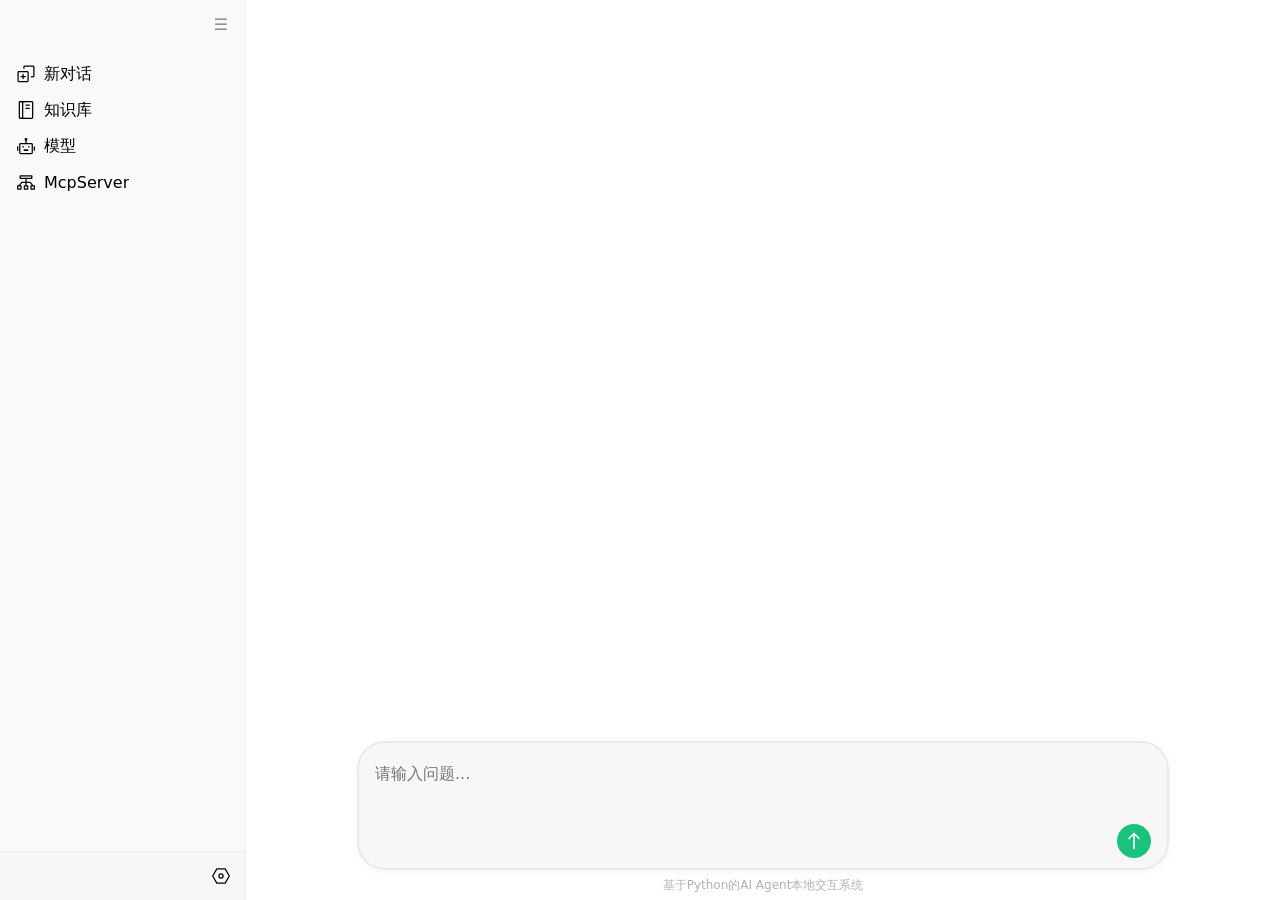
==== commit 4b6e75ac: "更改mcp图标，修正apikey显示 TODO 知识库使用ai模型做单独解析判断是否添加或删除" ====
--- a/templates/index.html
+++ b/templates/index.html
@@ -26,7 +26,7 @@
 
 <body>
 
-    <div class="global-setting-box" style="display: none; user-select: none;">
+    <div class="global-setting-box" style="display: none; user-select: none; width: 500px">
         <h2>全局设置</h2>
         <div id="chatset" style="flex-direction: column;">
             <div class="global-options-checkbox">
@@ -267,15 +267,15 @@
                 请输入服务器配置JSON（示例格式）：
             </div>
             <div style="margin-bottom: 15px; padding: 10px; background: #f5f5f5; border-radius: 5px; font-size: 12px; font-family: monospace; color: #333; box-sizing: border-box;">
-{<br>
-&nbsp;&nbsp;"server-name": {<br>
-&nbsp;&nbsp;&nbsp;&nbsp;"command": "uvx",<br>
-&nbsp;&nbsp;&nbsp;&nbsp;"args": ["mcp-shell-server"],<br>
-&nbsp;&nbsp;&nbsp;&nbsp;"env": {<br>
-&nbsp;&nbsp;&nbsp;&nbsp;&nbsp;&nbsp;"KEY": "value"<br>
-&nbsp;&nbsp;&nbsp;&nbsp;}<br>
-&nbsp;&nbsp;}<br>
-}
+                {<br>
+                &nbsp;&nbsp;"server-name": {<br>
+                &nbsp;&nbsp;&nbsp;&nbsp;"command": "uvx",<br>
+                &nbsp;&nbsp;&nbsp;&nbsp;"args": ["mcp-shell-server"],<br>
+                &nbsp;&nbsp;&nbsp;&nbsp;"env": {<br>
+                &nbsp;&nbsp;&nbsp;&nbsp;&nbsp;&nbsp;"KEY": "value"<br>
+                &nbsp;&nbsp;&nbsp;&nbsp;}<br>
+                &nbsp;&nbsp;}<br>
+                }
             </div>
             <textarea id="mcp-server-json" placeholder='输入JSON配置...' 
                 style="width: 100%; height: 200px; padding: 10px; border: 1px solid #ccc; border-radius: 5px; font-family: monospace; font-size: 13px; resize: none; box-sizing: border-box;"></textarea>
@@ -340,9 +340,12 @@
             <a id="mcpserver-setting" class="sidebar-btn-hover sidebar-entry" href="/mcpserver">
                 <div class="sidebar-entry-svg">
                     <svg width="20" height="20" viewBox="0 0 48 48" fill="none" xmlns="http://www.w3.org/2000/svg">
-                        <path d="M24 4L29 14H39L31 21L34 32L24 26L14 32L17 21L9 14H19L24 4Z" fill="none" stroke="#000000" stroke-width="3" stroke-linejoin="round"/>
-                        <circle cx="24" cy="38" r="4" fill="none" stroke="#000000" stroke-width="3"/>
-                        <path d="M24 34V26" stroke="#000000" stroke-width="3" stroke-linecap="round"/>
+                        <path d="M24 33V15" stroke="#000000" stroke-width="3" stroke-linecap="round" stroke-linejoin="round"/>
+                        <rect x="10" y="9" width="28" height="6" fill="none" stroke="#000000" stroke-width="3" stroke-linecap="round" stroke-linejoin="round"/>
+                        <path d="M8 32L14 25H33.9743L40 32" stroke="#000000" stroke-width="3" stroke-linecap="round" stroke-linejoin="round"/>
+                        <rect x="4" y="33" width="8" height="8" fill="none" stroke="#000000" stroke-width="3" stroke-linecap="round" stroke-linejoin="round"/>
+                        <rect x="20" y="33" width="8" height="8" fill="none" stroke="#000000" stroke-width="3" stroke-linecap="round" stroke-linejoin="round"/>
+                        <rect x="36" y="33" width="8" height="8" fill="none" stroke="#000000" stroke-width="3" stroke-linecap="round" stroke-linejoin="round"/>
                     </svg>
                 </div>
                 <div style="padding-left: 8px;"></div>
@@ -387,9 +390,8 @@
             <div id="input-area">
                 <!-- 回到底部按钮 -->
                 <button id="scroll-to-bottom-btn">
-                    <svg width="24" height="24" viewBox="0 0 48 48" fill="none" xmlns="http://www.w3.org/2000/svg">
-                        <path d="M24 44V4" stroke="currentColor" stroke-width="3" stroke-linecap="round" stroke-linejoin="round"/>
-                        <path d="M36 32L24 44L12 32" stroke="currentColor" stroke-width="3" stroke-linecap="round" stroke-linejoin="round"/>
+                    <svg width="20" height="20" viewBox="0 0 48 48" fill="none" xmlns="http://www.w3.org/2000/svg">
+                        <path d="M36 18L24 30L12 18" stroke="#000000" stroke-width="3" stroke-linecap="round" stroke-linejoin="round"/>
                     </svg>
                 </button>
                 <textarea id="chat-input" placeholder="请输入问题..." maxlength="1000"></textarea>
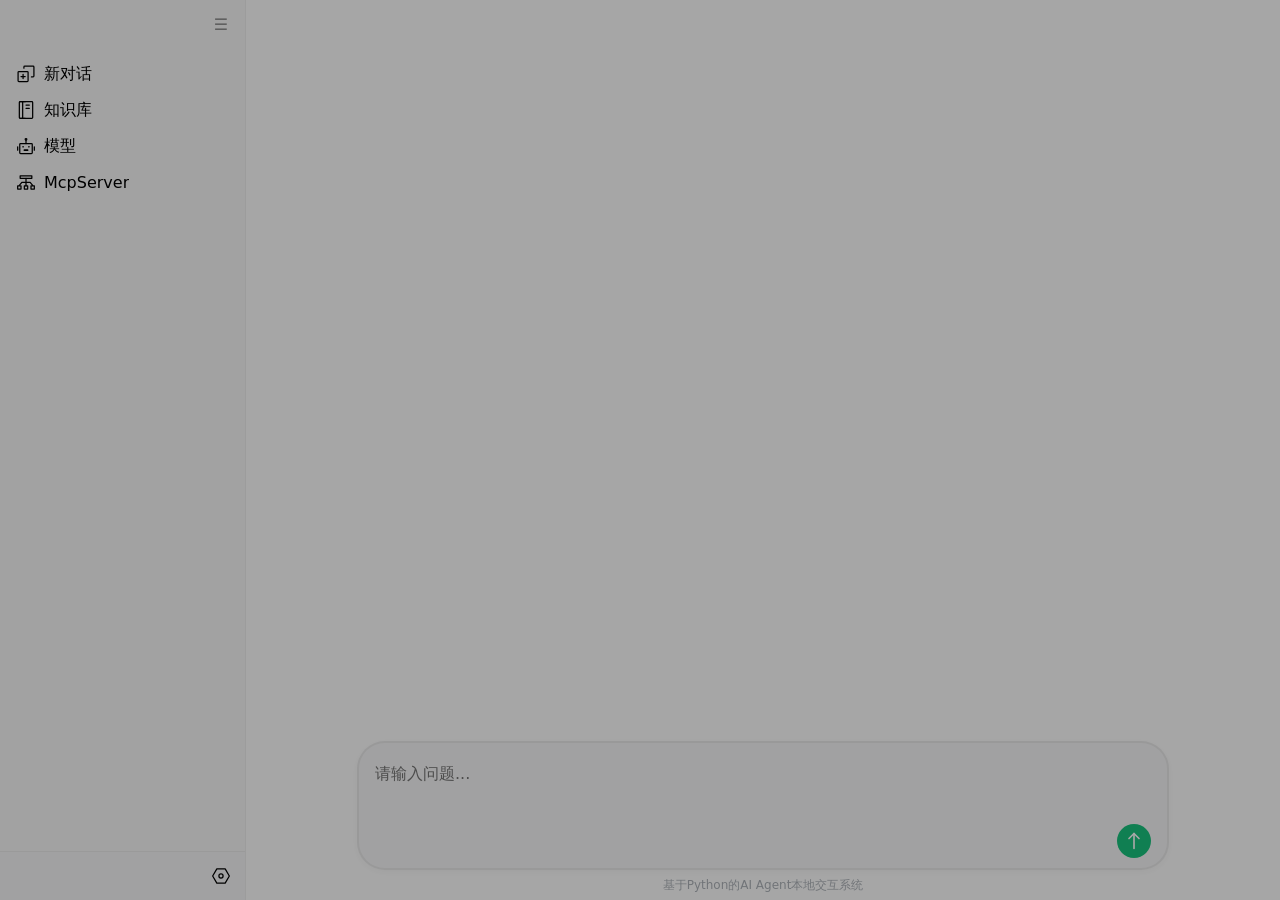
==== commit 87968ab9: "增加对话导出功能，优化部分获取sessionid逻辑" ====
--- a/templates/index.html
+++ b/templates/index.html
@@ -61,6 +61,14 @@
                 </label>
                 使用McpServices
             </div>
+            <div class="global-options-checkbox">
+                <label class="switch">
+                  <input type="checkbox" id="auto_tools">
+                  <span class="slider">
+                  </span>
+                </label>
+                自动批准工具调用
+            </div>
             <a href="/terminal" target="_blank">打开控制台</a>
         </div>
         <div style=" position: absolute;bottom: 20px;right: 40px;display: flex;">
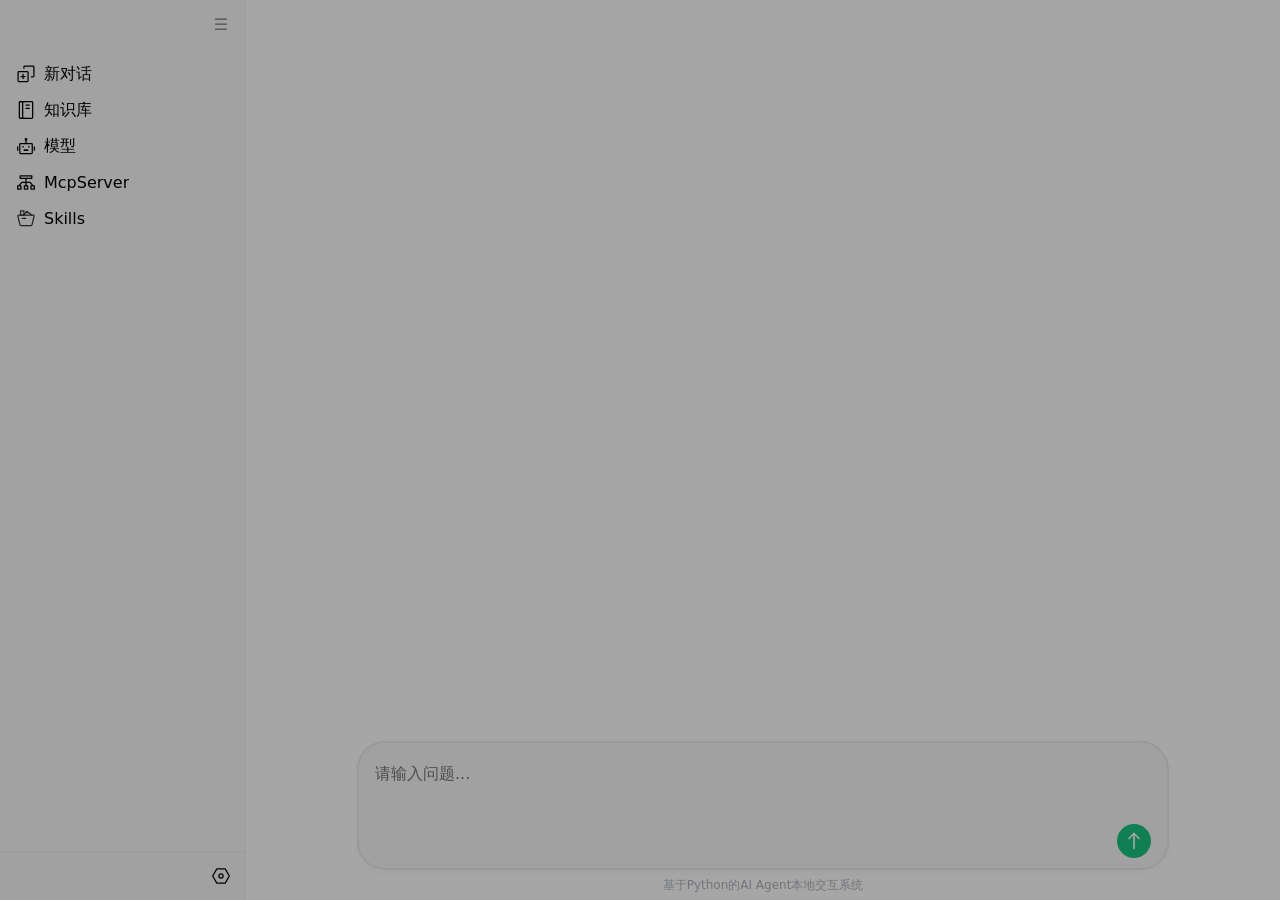
==== commit 2f491ae8: "feat:添加完整的skill管理功能 添加skill相关接口及前端管理显示 调整对话轮次0为无限读取对话轮次 整理mcp及skill前端模块相关css样式到单独文件 优化mcp管理窗口的相关动画显示" ====
--- a/templates/index.html
+++ b/templates/index.html
@@ -16,7 +16,9 @@
             justify-content: space-between
         }
     </style>
-    
+
+    <link rel="stylesheet" href="/static/css/index_skill.css">
+    <link rel="stylesheet" href="/static/css/index_mcp.css">
     <link rel="stylesheet" href="/static/css/index_chatset.css">
     <link rel="stylesheet" href="/static/css/index_sidebar.css">
     <link rel="stylesheet" href="/static/css/index_main.css">
@@ -26,7 +28,7 @@
 
 <body>
 
-    <div class="global-setting-box" style="display: none; user-select: none; width: 500px">
+    <div class="global-setting-box" style="display: none; user-select: none; max-width: 500px;  width: 95%;">
         <h2>全局设置</h2>
         <div id="chatset" style="flex-direction: column;">
             <div class="global-options-checkbox">
@@ -39,6 +41,14 @@
             </div>
             <div class="global-options-checkbox">
                 <label class="switch">
+                  <input type="checkbox" id="mermaid-check">
+                  <span class="slider">
+                  </span>
+                </label>
+                Mermaid图表渲染（需要Markdown渲染）
+            </div>
+            <div class="global-options-checkbox">
+                <label class="switch">
                   <input type="checkbox" id="moreinfo-check">
                   <span class="slider">
                   </span>
@@ -47,6 +57,14 @@
             </div>
             <div class="global-options-checkbox">
                 <label class="switch">
+                  <input type="checkbox" id="auto-title-check">
+                  <span class="slider">
+                  </span>
+                </label>
+                新对话自动生成标题
+            </div>
+            <div class="global-options-checkbox">
+                <label class="switch">
                   <input type="checkbox" id="knowledge-check">
                   <span class="slider">
                   </span>
@@ -60,6 +78,14 @@
                   </span>
                 </label>
                 使用McpServices
+            </div>
+            <div class="global-options-checkbox">
+                <label class="switch">
+                  <input type="checkbox" id="skill-check">
+                  <span class="slider">
+                  </span>
+                </label>
+                使用Skill
             </div>
             <div class="global-options-checkbox">
                 <label class="switch">
@@ -240,7 +266,7 @@
         </div>
     </div>
 
-    <div class="knowledge-setting-box" style="display: none;height: 500px;width: 450px;">
+    <div class="knowledge-setting-box" style="display: none;height: 500px;max-width: 450px; width: 95%;">
         <h2>知识库设置</h2>
         <div id="chatset" style="flex-direction: column;overflow-y: auto;">
             <div class="knowledge—list"> <div class="knowledge—list-content">1+1=2！</div> <button id="setbox-del">删除</button></div>
@@ -254,8 +280,8 @@
         </div>
     </div>
 
-    <div class="mcpserver-setting-box" style="display: none;height: 600px;width: 800px;">
-        <h2>McpServers设置</h2>
+    <div class="mcpserver-setting-box" style="display: none;height: 600px;max-width: 800px; width: 95%;">
+        <div style="display: flex"><h2>McpServers设置</h2><h3 id="reload_tips" style=""></h3></div>
         <div id="chatset" style="flex-direction: column;overflow-y: auto;padding-bottom: 10px;">
             <div id="mcp-tools-list">
                 <!-- 动态加载的MCP工具列表 -->
@@ -268,7 +294,7 @@
         </div>
     </div>
 
-    <div class="mcp-add-server-box" style="display: none;height: 500px;width: 700px;">
+    <div class="mcp-add-server-box" style="display: none;height: 500px;max-width: 700px; width: 95%;">
         <h2>添加McpServers</h2>
         <div id="chatset" style="flex-direction: column;padding: 20px;padding-bottom: 80px;overflow-y: auto;overflow-x: hidden;">
             <div style="margin-bottom: 10px; color: #666; font-size: 13px;">
@@ -291,6 +317,36 @@
         <div style="position: absolute;bottom: 20px;right: 40px;display: flex;">
             <button id="mcp-add-cancel">取消</button>
             <button id="mcp-add-confirm">确认添加</button>
+        </div>
+    </div>
+
+    <div class="skill-setting-box" style="display: none;height: 600px;max-width: 800px; width: 95%;">
+        <div style="display: flex"><h2>Skills设置</h2><h3 id="skill_reload_tips" style=""></h3></div>
+        <div id="chatset" style="flex-direction: column;overflow-y: auto;padding-bottom: 10px;">
+            <div id="skill-list">
+                <!-- 动态加载的Skills列表 -->
+            </div>
+        </div>
+        <div style="position: absolute;bottom: 20px;right: 40px;display: flex;">
+            <button id="skill-add-btn">添加skill</button>
+            <button id="skill-reload-btn">重新加载</button>
+            <button id="setbox-cancel">关闭</button>
+        </div>
+    </div>
+
+    <div class="skill-edit-box" style="display: none;">
+        <h2 id="skill-edit-title"></h2>
+        <div id="chatset" style="flex-direction: column;padding: 20px;padding-bottom: 80px;overflow-y: auto;overflow-x: hidden;">
+            <div style="margin-bottom: 10px; font-weight: bold;">描述：</div>
+            <div id="skill-description" contenteditable="true" 
+                style="width: 100%; height: 80px; padding: 10px; border: 1px solid #ccc; border-radius: 5px; font-size: 13px; resize: none; box-sizing: border-box; overflow-y: auto; background: #fff;"></div>
+            <div style="margin-bottom: 10px; margin-top: 15px; font-weight: bold;">正文：</div>
+            <div id="skill-body" contenteditable="true" 
+                style="width: 100%; height: 200px; padding: 10px; border: 1px solid #ccc; border-radius: 5px; font-size: 13px; resize: none; box-sizing: border-box; overflow-y: auto; background: #fff; font-family: monospace;"></div>
+        </div>
+        <div style="position: absolute;bottom: 20px;right: 40px;display: flex;">
+            <button id="skill-edit-cancel">取消</button>
+            <button id="skill-edit-save">保存</button>
         </div>
     </div>
 
@@ -359,6 +415,19 @@
                 <div style="padding-left: 8px;"></div>
                 <div class="sidebar-entry-txt">McpServer</div>
             </a>
+
+            <a id="skill-setting" class="sidebar-btn-hover sidebar-entry" href="/skill">
+                <div class="sidebar-entry-svg">
+                    <svg width="20" height="20" viewBox="0 0 48 48" fill="none" xmlns="http://www.w3.org/2000/svg">
+                        <path d="M4.59202 19.4667C4.29018 18.2091 5.24343 17 6.53679 17H41.4632C42.7566 17 43.7098 18.2091 43.408 19.4667L38.368 40.4667C38.1522 41.366 37.348 42 36.4232 42H11.5768C10.652 42 9.84784 41.366 9.63202 40.4667L4.59202 19.4667Z" fill="none" stroke="#333" stroke-width="3" stroke-linecap="round" stroke-linejoin="round"/>
+                        <rect x="11" y="7" width="8" height="10" stroke="#333" stroke-width="3" stroke-linecap="round" stroke-linejoin="round"/>
+                        <path d="M19 17L25.5 8L38 17" stroke="#333" stroke-width="3" stroke-linecap="round" stroke-linejoin="round"/>
+                        <path d="M15 25H23" stroke="#333" stroke-width="3" stroke-linecap="round"/>
+                    </svg>
+                </div>
+                <div style="padding-left: 8px;"></div>
+                <div class="sidebar-entry-txt">Skills</div>
+            </a>
         </div>
         
         <div class="sidebar-component-library" id="chat-history-list">
@@ -402,7 +471,7 @@
                         <path d="M36 18L24 30L12 18" stroke="#000000" stroke-width="3" stroke-linecap="round" stroke-linejoin="round"/>
                     </svg>
                 </button>
-                <textarea id="chat-input" placeholder="请输入问题..." maxlength="1000"></textarea>
+                <textarea id="chat-input" placeholder="请输入问题..."></textarea>
 
                 <div id="send-down">
                     <button id="send-btn">
@@ -561,6 +630,11 @@
             </div>
         </div>
 
+        <div class="loading-dots">
+            <div class="dot"></div>
+            <div class="dot"></div>
+            <div class="dot"></div>
+        </div>
     </div>
 
     <div id="tips"></div>
--- a/static/css/index_skill.css
+++ b/static/css/index_skill.css
@@ -0,0 +1,58 @@
+.skill-setting-box .skill-item-container{
+    margin-bottom: 15px;
+    padding: 15px;
+    border: 1px solid rgb(221, 221, 221);
+    border-radius: 8px;
+    background-color: #f9f9f9
+}
+
+.skill-setting-box .skill-title{
+    display: flex;
+    align-items: center;
+    justify-content: space-between;
+    margin-bottom: 10px;
+}
+
+.skill-setting-box .skill-name-box{
+    display: flex;
+    align-items: center;
+    flex: 1;
+}
+
+.skill-setting-box .skill-name-text{
+    margin: 0;
+    color: #333;
+    font-size: 16px;
+}
+
+.skill-setting-box .skill-item-container{
+    margin-bottom: 15px;
+    padding: 15px;
+    border: 1px solid rgb(221, 221, 221);
+    border-radius: 8px;
+    background-color: #f9f9f9
+}
+
+/* 按钮样式 */
+.skill-setting-box .skill-edit-btn {
+    padding: 4px 12px;
+    font-size: 13px;
+    background-color: #007bff;
+    color: white;
+    border: none;
+    border-radius: 4px;
+    cursor: pointer;
+    transition: background-color 0.2s;
+}
+
+.skill-setting-box .skill-edit-btn:hover {
+    background-color: #0056b3;
+}
+
+
+.skill-setting-box .skill-description {
+    margin-bottom: 10px;
+    color: #666;
+    font-size: 14px;
+    line-height: 1.5;
+}
--- a/static/css/index_mcp.css
+++ b/static/css/index_mcp.css
@@ -0,0 +1,150 @@
+/* MCP服务容器样式 */
+.mcp-service-container {
+    margin-bottom: 20px;
+    padding: 15px;
+    border: 1px solid #ddd;
+    border-radius: 8px;
+    background-color: #f9f9f9;
+}
+
+/* 服务标题行样式 */
+.mcp-service-title-row {
+    display: flex;
+    align-items: center;
+    justify-content: space-between;
+    margin-bottom: 15px;
+}
+
+/* 左侧区域样式 */
+.mcp-service-left {
+    display: flex;
+    align-items: center;
+    cursor: pointer;
+    user-select: none;
+    flex: 1;
+}
+
+/* 切换按钮样式 */
+.mcp-toggle-btn {
+    font-size: 14px;
+    color: #666;
+    transition: transform 0.3s ease;
+    display: inline-block;
+    margin-right: 10px;
+    min-width: 16px;
+    transform: rotate(-90deg);
+}
+
+/* 服务标题样式 */
+.mcp-service-title {
+    margin: 0;
+    color: #333;
+    font-size: 18px;
+}
+
+.mcp-service-title.disabled {
+    color: #999;
+}
+
+/* 状态标签样式 */
+.mcp-status-badge {
+    margin-left: 10px;
+    padding: 2px 8px;
+    border-radius: 3px;
+    font-size: 12px;
+    font-weight: normal;
+}
+
+.mcp-status-badge.loaded {
+    background-color: #d4edda;
+    color: #155724;
+}
+
+.mcp-status-badge.unloaded {
+    background-color: #fff3cd;
+    color: #856404;
+}
+
+.mcp-status-badge.disabled {
+    background-color: #f8d7da;
+    color: #721c24;
+}
+
+/* 右侧区域样式 */
+.mcp-service-right {
+    display: flex;
+    align-items: center;
+    gap: 10px;
+}
+
+/* 工具列表容器样式 */
+.mcp-tools-container {
+    max-height: 0;
+    overflow: hidden;
+    transition: max-height 0.3s ease, opacity 0.3s ease;
+    opacity: 0;
+}
+
+.mcp-tools-container.expanded {
+    max-height: 2000px;
+    opacity: 1;
+}
+
+/* 工具项样式 */
+.mcp-tool-item {
+    margin-bottom: 15px;
+    padding: 12px;
+    background-color: #fff;
+    border: 1px solid #e0e0e0;
+    border-radius: 5px;
+}
+
+/* 工具名称样式 */
+.mcp-tool-name {
+    font-weight: bold;
+    color: #0066cc;
+    margin-bottom: 8px;
+    font-size: 14px;
+}
+
+/* 工具描述样式 */
+.mcp-tool-description {
+    color: #666;
+    margin-bottom: 8px;
+    font-size: 13px;
+    line-height: 1.5;
+    white-space: pre-wrap;
+}
+
+/* 参数信息样式 */
+.mcp-tool-params {
+    margin-top: 8px;
+    font-size: 12px;
+    color: #555;
+}
+
+.mcp-tool-params-title {
+    font-weight: bold;
+    margin-bottom: 5px;
+}
+
+.mcp-tool-params-list {
+    margin: 0;
+    padding-left: 20px;
+}
+
+.mcp-tool-params-item {
+    margin-bottom: 3px;
+}
+
+.mcp-param-name {
+    color: #0066cc;
+}
+
+/* 无工具提示样式 */
+.mcp-no-tools {
+    padding: 12px;
+    color: #999;
+    font-size: 13px;
+    text-align: center;
+}
--- a/static/css/index_chatset.css
+++ b/static/css/index_chatset.css
@@ -8,7 +8,6 @@
 }
 .slider-box {
     display: flex;
-    align-items: center;
     gap: 10px;
 }
 .slider-box input[type="number"] {
@@ -33,7 +32,9 @@
 .mcpserver-setting-box,
 .mcp-add-server-box,
 .global-setting-box,
-.setting-box {
+.setting-box,
+.skill-setting-box,
+.skill-edit-box {
     opacity: 0;
     position: fixed;
     top: 50%;
@@ -43,8 +44,9 @@
     transform: translate(-50%, -50%);
     /* 把元素自身宽高的一半向上和向左移动，实现真正居中 */
     z-index: 1003;
-    height: 450px;
-    width: 700px;
+    min-height: 450px;
+    max-width: 700px;
+    width: 95%;
     padding: 22px 24px;
     border-radius: 24px;
     box-shadow: 0 2px 4px rgba(0, 0, 0, 0.2);
@@ -72,7 +74,9 @@
 .mcpserver-setting-box h2,
 .mcp-add-server-box h2,
 .global-setting-box h2,
-.setting-box h2 {
+.setting-box h2,
+.skill-setting-box h2,
+.skill-edit-box h2 {
     display: flex;
     margin-top: 0;
     padding-bottom: 4px;
@@ -82,7 +86,9 @@
 .mcpserver-setting-box button,
 .mcp-add-server-box button,
 .global-setting-box button,
-.setting-box button {
+.setting-box button,
+.skill-setting-box button,
+.skill-edit-box button {
     margin-left: 20px;
     float: right;
     background-color: #19c37d;
@@ -98,9 +104,21 @@
 .mcpserver-setting-box button:hover,
 .mcp-add-server-box button:hover,
 .global-setting-box button:hover,
-.setting-box button:hover {
+.setting-box button:hover,
+.skill-setting-box button:hover,
+.skill-edit-box button:hover {
     background: #13a06b;
 }
+
+#reload_tips,
+#skill_reload_tips {
+    margin-top: 0;
+    margin-left: 20px;
+    display: flex;
+    align-items: center;
+    color: #856404;
+}
+
 #chatset {
     display: flex;
     height: 80%;
@@ -193,7 +211,8 @@
 
 .knowledge—list{
     display: flex;
-    width: 400px;
+    max-width: 400px;
+    width: 90%;
     align-items: center;
     padding: 8px 0 8px 30px;
     margin-bottom: 5px;
@@ -273,35 +292,47 @@
 
 /* MCP服务器设置框滚动条样式 */
 .mcpserver-setting-box #chatset,
-.mcp-add-server-box #chatset {
+.mcp-add-server-box #chatset,
+.skill-setting-box #chatset,
+.skill-edit-box #chatset {
     overflow-y: scroll;
     scrollbar-gutter: stable;
 }
 
 .mcpserver-setting-box #chatset::-webkit-scrollbar,
-.mcp-add-server-box #chatset::-webkit-scrollbar {
+.mcp-add-server-box #chatset::-webkit-scrollbar,
+.skill-setting-box #chatset::-webkit-scrollbar,
+.skill-edit-box #chatset::-webkit-scrollbar {
     width: 8px;
 }
 
 .mcpserver-setting-box #chatset::-webkit-scrollbar-track,
-.mcp-add-server-box #chatset::-webkit-scrollbar-track {
+.mcp-add-server-box #chatset::-webkit-scrollbar-track,
+.skill-setting-box #chatset::-webkit-scrollbar-track,
+.skill-edit-box #chatset::-webkit-scrollbar-track {
     background: transparent;
 }
 
 .mcpserver-setting-box #chatset::-webkit-scrollbar-thumb,
-.mcp-add-server-box #chatset::-webkit-scrollbar-thumb {
+.mcp-add-server-box #chatset::-webkit-scrollbar-thumb,
+.skill-setting-box #chatset::-webkit-scrollbar-thumb,
+.skill-edit-box #chatset::-webkit-scrollbar-thumb {
     background: #d1d5db;
     border-radius: 4px;
 }
 
 .mcpserver-setting-box #chatset::-webkit-scrollbar-thumb:hover,
-.mcp-add-server-box #chatset::-webkit-scrollbar-thumb:hover {
+.mcp-add-server-box #chatset::-webkit-scrollbar-thumb:hover,
+.skill-setting-box #chatset::-webkit-scrollbar-thumb:hover,
+.skill-edit-box #chatset::-webkit-scrollbar-thumb:hover {
     background: #b0b3b8;
 }
 
 /* 火狐浏览器滚动条样式 */
 .mcpserver-setting-box #chatset,
-.mcp-add-server-box #chatset {
+.mcp-add-server-box #chatset,
+.skill-setting-box #chatset,
+.skill-edit-box #chatset {
     scrollbar-width: thin;
     scrollbar-color: #d1d5db transparent;
 }
--- a/static/css/index_main.css
+++ b/static/css/index_main.css
@@ -5,7 +5,7 @@
     flex-direction: column;
     background: #ffffff;
     position: relative;
-    
+    width: 200px;
 }
 
 /* 聊天区可滚动 */
@@ -168,6 +168,8 @@
     font-weight:lighter;
     padding: 10px 15px;
     border-radius: 20px;
+    max-height: 200px;
+    overflow: auto;    /* 超出时显示滚动条 */
 }
 
 .c-system .content:hover {
@@ -252,7 +254,8 @@
     position: relative;
     max-height: 60px;      /* 默认固定高度 */
     overflow: hidden;        /* 超出隐藏 */
-    width: 350px;
+    width: 90%;
+    max-width: 350px;
     padding: 12px;
     border: 1px solid #ccc;
     border-radius: 8px;
@@ -301,8 +304,12 @@
     border-radius: 4px;
     padding: 4px 6px;
     font-family: monospace;
-    white-space: pre-wrap;
+    white-space: nowrap;
     margin-top: 4px;
+    overflow-x: auto;
+    max-height: 300px;
+    overflow-y: auto;
+
 }
 
 .tools-call-id {
@@ -315,6 +322,7 @@
     justify-content: flex-end;
     gap: 10px;
     margin-top: 12px;
+    margin-bottom: 20px;
 }
 
 .tools-call-actions button {
@@ -493,4 +501,85 @@
     height: 20px;
 }
 
-
+.loading-container {
+    text-align: center;
+}
+
+.loading-title {
+    margin-bottom: 30px;
+    color: #333;
+    font-size: 18px;
+}
+
+.loading-dots {
+    display: flex;
+    justify-content: flex-start;
+    align-items: center;
+    gap: 12px;
+}
+
+.dot {
+    width: 15px;
+    height: 15px;
+    background-color: #333;
+    border-radius: 50%;
+    animation: pulse 1.5s infinite ease-in-out;
+}
+
+.dot:nth-child(1) {
+    animation-delay: 0s;
+}
+
+.dot:nth-child(2) {
+    animation-delay: 0.2s;
+}
+
+.dot:nth-child(3) {
+    animation-delay: 0.4s;
+}
+
+@keyframes pulse {
+    0%,
+    100% {
+        transform: scale(1);
+        opacity: 0.7;
+    }
+
+    50% {
+        transform: scale(1.5);
+        opacity: 1;
+    }
+}
+
+.loading-text {
+    margin-top: 20px;
+    color: #666;
+    font-size: 14px;
+}
+
+/* 代码块复制按钮样式 */
+.code-copy-btn {
+    position: absolute;
+    top: 8px;
+    right: 8px;
+    height: 30px;
+    width: 30px;
+    display: flex;
+    align-items: center;
+    justify-content: center;
+    border-radius: 8px;
+    background-color: rgba(0, 0, 0, 0.06);
+    border: none;
+    cursor: pointer;
+    padding: 0;
+    opacity: 0;
+    transition: opacity 0.2s ease;
+}
+
+pre:hover .code-copy-btn {
+    opacity: 1;
+}
+
+.code-copy-btn:hover {
+    background-color: rgba(0, 0, 0, 0.1);
+}
